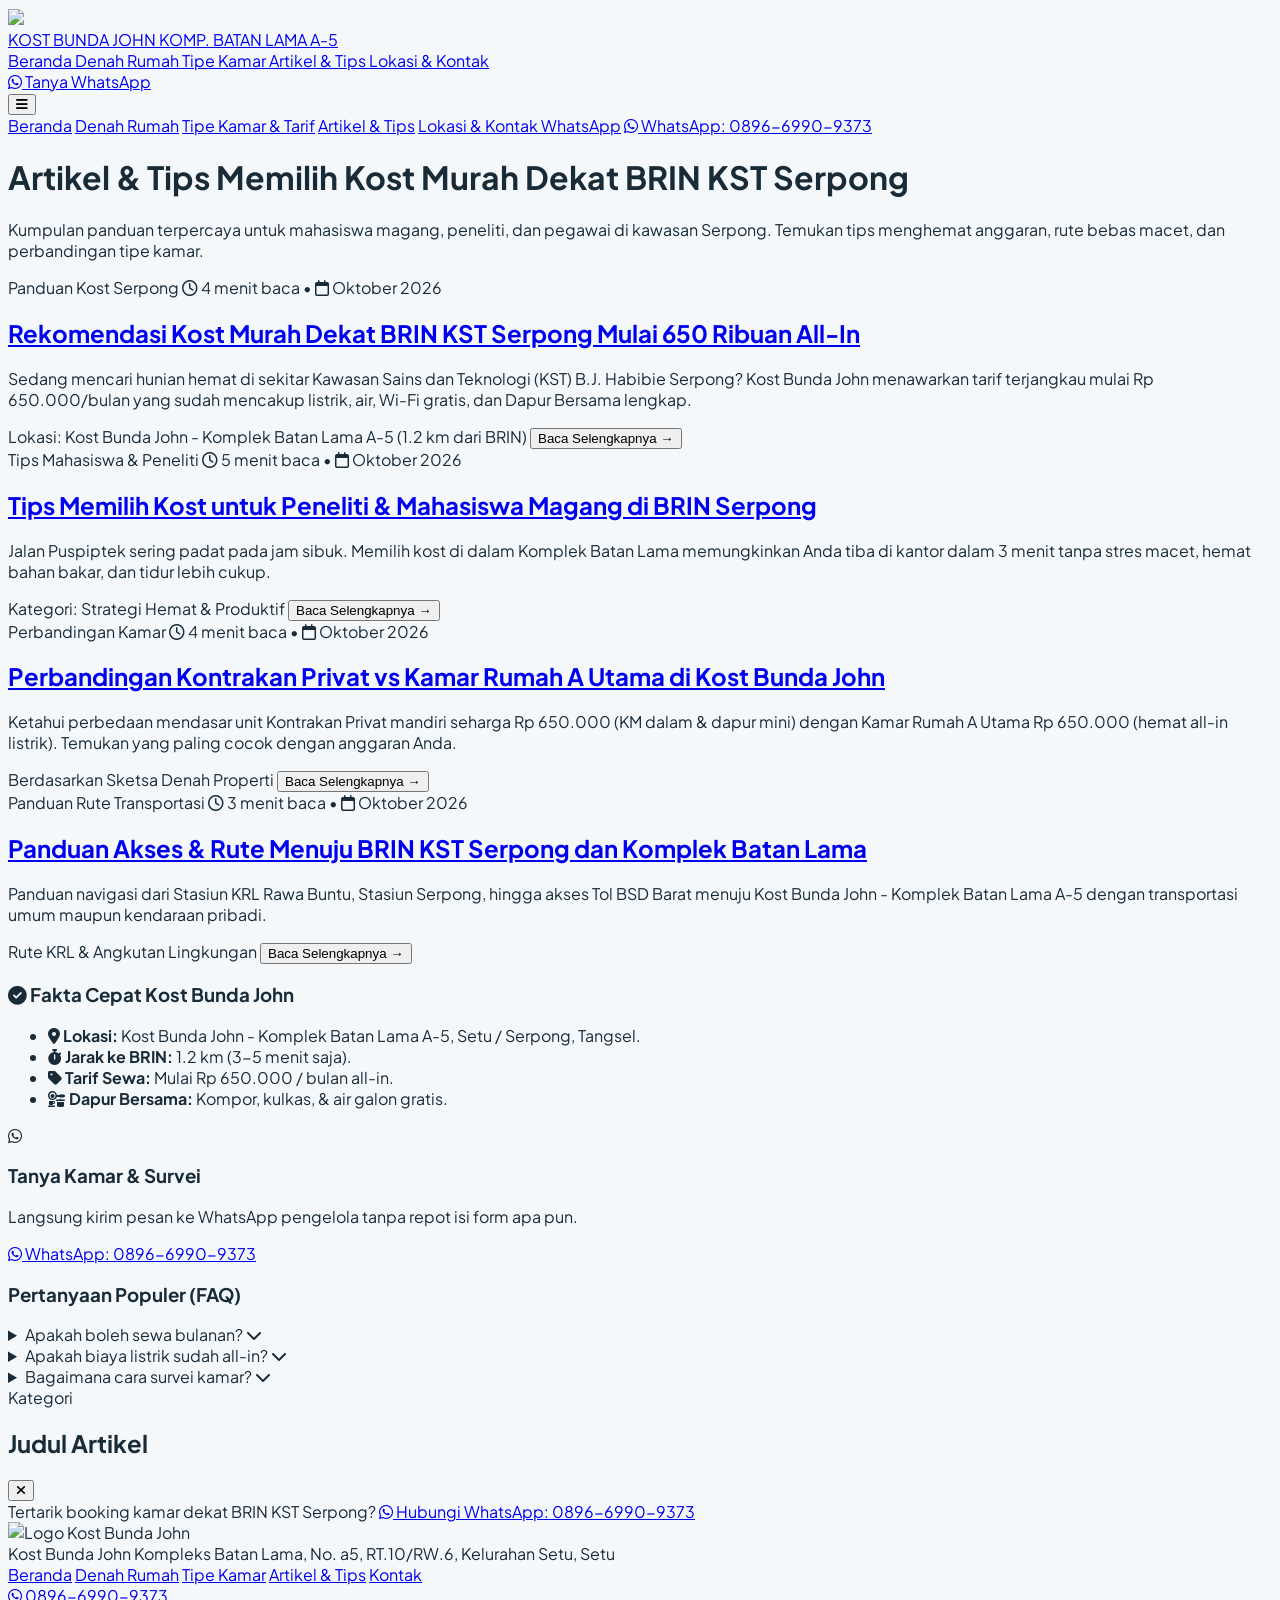
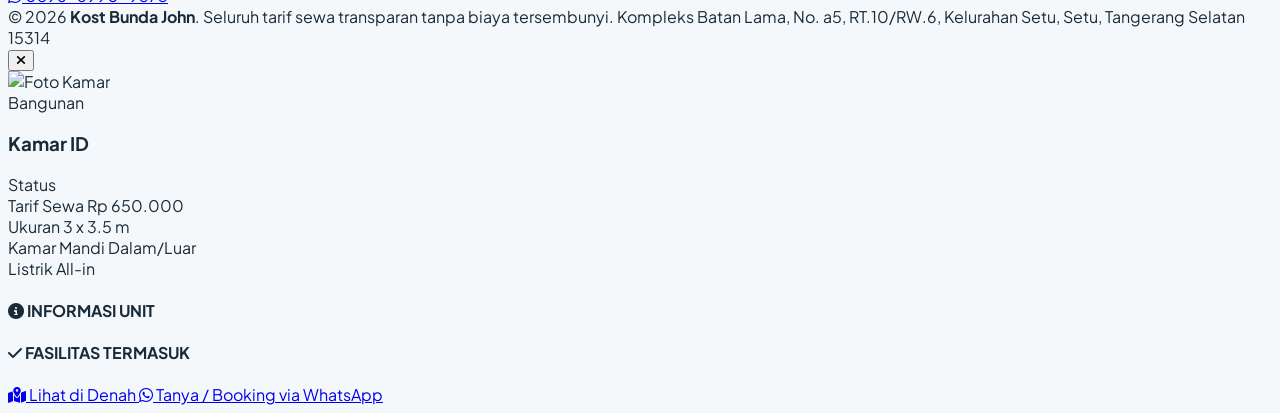
==== artikel.html @ bef68bf4 "Add files via upload" ====
﻿<!DOCTYPE html>
<html lang="id" class="scroll-smooth">
<head>
  <meta charset="UTF-8">
  <meta name="viewport" content="width=device-width, initial-scale=1.0">
  <title>Artikel & Panduan Kost Murah Dekat BRIN KST Serpong | Kost Bunda John</title>
  <meta name="description" content="Pusat artikel dan tips seputar kost murah dekat BRIN KST Serpong, panduan sewa kamar peneliti & magang, rute KRL Rawa Buntu, dan tips hemat fasilitas dapur bersama.">
  <meta name="keywords" content="kost dekat brin kst serpong, kost murah serpong, kost batan lama a5, kost magang brin serpong, sewa kamar puspiptek, kontrakan murah setu tangerang selatan">
  <link rel="canonical" href="https://kostbatanlama-a5.com/artikel.html">

  <!-- Open Graph Meta Tags for SEO -->
  <meta property="og:title" content="Artikel & Panduan Kost Murah Dekat BRIN KST Serpong">
  <meta property="og:description" content="Tips memilih kost hemat dan bebas macet dekat Kawasan Sains dan Teknologi (KST) B.J. Habibie Serpong. Mulai 650rb/bulan all-in listrik & Wi-Fi.">
  <meta property="og:type" content="article">
  <meta property="og:locale" content="id_ID">
  <meta property="og:image" content="assets/images/hero.jpg">

  <!-- JSON-LD Structured Data for Local Business & Articles (SEO Rich Snippet) -->
  <script type="application/ld+json">
  {
    "@context": "https://schema.org",
    "@graph": [
      {
        "@type": "LodgingBusiness",
        "@id": "https://kostbatanlama-a5.com/#lodging",
        "name": "Kost Bunda John",
        "description": "Kost murah dan tenang hanya 3 menit dari BRIN KST B.J. Habibie Serpong. Tarif mulai Rp 650.000/bulan.",
        "telephone": "+6289669909373",
        "address": {
          "@type": "PostalAddress",
          "streetAddress": "Kost Bunda John - Komplek Batan Lama A-5, Kademangan",
          "addressLocality": "Setu / Serpong",
          "addressRegion": "Tangerang Selatan",
          "postalCode": "15313",
          "addressCountry": "ID"
        },
        "priceRange": "Rp 650.000 - Rp 850.000"
      },
      {
        "@type": "FAQPage",
        "mainEntity": [
          {
            "@type": "Question",
            "name": "Berapa jarak Kost Bunda John ke BRIN KST Serpong?",
            "acceptedAnswer": {
              "@type": "Answer",
              "text": "Jaraknya hanya sekitar 1.2 km atau 3-5 menit berkendara motor/sepeda, sehingga bebas dari kemacetan jalan raya Puspiptek."
            }
          },
          {
            "@type": "Question",
            "name": "Berapa harga sewa kamar di Kost Bunda John?",
            "acceptedAnswer": {
              "@type": "Answer",
              "text": "Tarif sewa mulai dari Rp 650.000 per bulan (Kamar Rumah A Utama all-in listrik & Wi-Fi), Rp 650.000 (Rumah B Sharing House), hingga Rp 650.000 (Kontrakan Privat mandiri dengan KM dalam)."
            }
          },
          {
            "@type": "Question",
            "name": "Apakah tersedia fasilitas dapur untuk memasak?",
            "acceptedAnswer": {
              "@type": "Answer",
              "text": "Ya, tersedia Dapur Bersama gratis lengkap dengan kompor gas, kulkas bersama, wastafel cuci piring, dan dispenser air galon gratis."
            }
          }
        ]
      }
    ]
  }
  </script>

  <!-- Google Fonts -->
  <link rel="preconnect" href="https://fonts.googleapis.com">
  <link rel="preconnect" href="https://fonts.gstatic.com" crossorigin>
  <link href="https://fonts.googleapis.com/css2?family=Plus+Jakarta+Sans:wght@300;400;500;600;700;800&family=JetBrains+Mono:wght@400;500;600&display=swap" rel="stylesheet">
  
  <!-- Font Awesome Icons -->
  <link rel="stylesheet" href="https://cdnjs.cloudflare.com/ajax/libs/font-awesome/6.5.1/css/all.min.css">
  
  <!-- Tailwind CSS via CDN -->
  <script src="https://cdn.tailwindcss.com"></script>
  
  <!-- Custom Styles -->
  <link rel="stylesheet" href="styles.css">
</head>
<body class="bg-[#F4F8FB] text-[#1A2B38] font-sans antialiased">

  <!-- NAVBAR PLACEHOLDER (Loaded from navbar.html) -->
  <div id="navbar-placeholder"></div>

  <!-- MAIN CONTENT -->
  <main class="py-10 sm:py-14">
    <div class="max-w-7xl mx-auto px-4 sm:px-6 lg:px-8">
      
      <!-- PAGE HEADER -->
      <div class="max-w-3xl mb-10">
        <h1 class="text-3xl sm:text-4xl font-extrabold text-[#1A2B38] tracking-tight">
          Artikel & Tips Memilih Kost Murah Dekat BRIN KST Serpong
        </h1>
        <p class="text-stone-600 text-sm sm:text-base mt-2 leading-relaxed">
          Kumpulan panduan terpercaya untuk mahasiswa magang, peneliti, dan pegawai di kawasan Serpong. Temukan tips menghemat anggaran, rute bebas macet, dan perbandingan tipe kamar.
        </p>
      </div>

      <!-- ARTICLES GRID & DETAIL VIEW -->
      <div class="grid grid-cols-1 lg:grid-cols-12 gap-8 items-start">
        
        <!-- ARTICLE LIST (CARDS) -->
        <div class="lg:col-span-8 space-y-6" id="article-list-container">
          
          <!-- Article 1 -->
          <article class="bg-white border border-[#D0E3EF] rounded-3xl p-6 sm:p-8 shadow-sm hover:border-[#3A6FA8]/40 transition group">
            <div class="flex flex-wrap items-center gap-3 text-xs text-stone-500 mb-3">
              <span class="px-2.5 py-0.5 rounded-full bg-emerald-50 text-emerald-700 font-semibold border border-emerald-200">
                Panduan Kost Serpong
              </span>
              <span><i class="fa-regular fa-clock mr-1"></i> 4 menit baca</span>
              <span>•</span>
              <span><i class="fa-regular fa-calendar mr-1"></i> Oktober 2026</span>
            </div>
            
            <h2 class="text-xl sm:text-2xl font-bold text-stone-800 group-hover:text-[#3A6FA8] transition mb-3">
              <a href="#article-1" onclick="showArticleDetail('rekomendasi-kost-murah-dekat-brin-kst-serpong')">
                Rekomendasi Kost Murah Dekat BRIN KST Serpong Mulai 650 Ribuan All-In
              </a>
            </h2>
            
            <p class="text-sm text-stone-600 leading-relaxed mb-4">
              Sedang mencari hunian hemat di sekitar Kawasan Sains dan Teknologi (KST) B.J. Habibie Serpong? Kost Bunda John menawarkan tarif terjangkau mulai Rp 650.000/bulan yang sudah mencakup listrik, air, Wi-Fi gratis, dan Dapur Bersama lengkap.
            </p>

            <div class="flex items-center justify-between pt-4 border-t border-[#D0E3EF] text-xs">
              <span class="text-stone-500 font-medium">Lokasi: Kost Bunda John - Komplek Batan Lama A-5 (1.2 km dari BRIN)</span>
              <button onclick="showArticleDetail('rekomendasi-kost-murah-dekat-brin-kst-serpong')" class="font-bold text-[#3A6FA8] hover:underline flex items-center gap-1">
                Baca Selengkapnya &rarr;
              </button>
            </div>
          </article>

          <!-- Article 2 -->
          <article class="bg-white border border-[#D0E3EF] rounded-3xl p-6 sm:p-8 shadow-sm hover:border-[#3A6FA8]/40 transition group">
            <div class="flex flex-wrap items-center gap-3 text-xs text-stone-500 mb-3">
              <span class="px-2.5 py-0.5 rounded-full bg-blue-50 text-blue-700 font-semibold border border-blue-200">
                Tips Mahasiswa & Peneliti
              </span>
              <span><i class="fa-regular fa-clock mr-1"></i> 5 menit baca</span>
              <span>•</span>
              <span><i class="fa-regular fa-calendar mr-1"></i> Oktober 2026</span>
            </div>
            
            <h2 class="text-xl sm:text-2xl font-bold text-stone-800 group-hover:text-[#3A6FA8] transition mb-3">
              <a href="#article-2" onclick="showArticleDetail('tips-memilih-kost-untuk-peneliti-dan-magang-brin-serpong')">
                Tips Memilih Kost untuk Peneliti & Mahasiswa Magang di BRIN Serpong
              </a>
            </h2>
            
            <p class="text-sm text-stone-600 leading-relaxed mb-4">
              Jalan Puspiptek sering padat pada jam sibuk. Memilih kost di dalam Komplek Batan Lama memungkinkan Anda tiba di kantor dalam 3 menit tanpa stres macet, hemat bahan bakar, dan tidur lebih cukup.
            </p>

            <div class="flex items-center justify-between pt-4 border-t border-[#D0E3EF] text-xs">
              <span class="text-stone-500 font-medium">Kategori: Strategi Hemat & Produktif</span>
              <button onclick="showArticleDetail('tips-memilih-kost-untuk-peneliti-dan-magang-brin-serpong')" class="font-bold text-[#3A6FA8] hover:underline flex items-center gap-1">
                Baca Selengkapnya &rarr;
              </button>
            </div>
          </article>

          <!-- Article 3 -->
          <article class="bg-white border border-[#D0E3EF] rounded-3xl p-6 sm:p-8 shadow-sm hover:border-[#3A6FA8]/40 transition group">
            <div class="flex flex-wrap items-center gap-3 text-xs text-stone-500 mb-3">
              <span class="px-2.5 py-0.5 rounded-full bg-purple-50 text-purple-700 font-semibold border border-purple-200">
                Perbandingan Kamar
              </span>
              <span><i class="fa-regular fa-clock mr-1"></i> 4 menit baca</span>
              <span>•</span>
              <span><i class="fa-regular fa-calendar mr-1"></i> Oktober 2026</span>
            </div>
            
            <h2 class="text-xl sm:text-2xl font-bold text-stone-800 group-hover:text-[#3A6FA8] transition mb-3">
              <a href="#article-3" onclick="showArticleDetail('perbandingan-kontrakan-privat-vs-kamar-rumah-utama')">
                Perbandingan Kontrakan Privat vs Kamar Rumah A Utama di Kost Bunda John
              </a>
            </h2>
            
            <p class="text-sm text-stone-600 leading-relaxed mb-4">
              Ketahui perbedaan mendasar unit Kontrakan Privat mandiri seharga Rp 650.000 (KM dalam & dapur mini) dengan Kamar Rumah A Utama Rp 650.000 (hemat all-in listrik). Temukan yang paling cocok dengan anggaran Anda.
            </p>

            <div class="flex items-center justify-between pt-4 border-t border-[#D0E3EF] text-xs">
              <span class="text-stone-500 font-medium">Berdasarkan Sketsa Denah Properti</span>
              <button onclick="showArticleDetail('perbandingan-kontrakan-privat-vs-kamar-rumah-utama')" class="font-bold text-[#3A6FA8] hover:underline flex items-center gap-1">
                Baca Selengkapnya &rarr;
              </button>
            </div>
          </article>

          <!-- Article 4 -->
          <article class="bg-white border border-[#D0E3EF] rounded-3xl p-6 sm:p-8 shadow-sm hover:border-[#3A6FA8]/40 transition group">
            <div class="flex flex-wrap items-center gap-3 text-xs text-stone-500 mb-3">
              <span class="px-2.5 py-0.5 rounded-full bg-amber-50 text-amber-800 font-semibold border border-amber-200">
                Panduan Rute Transportasi
              </span>
              <span><i class="fa-regular fa-clock mr-1"></i> 3 menit baca</span>
              <span>•</span>
              <span><i class="fa-regular fa-calendar mr-1"></i> Oktober 2026</span>
            </div>
            
            <h2 class="text-xl sm:text-2xl font-bold text-stone-800 group-hover:text-[#3A6FA8] transition mb-3">
              <a href="#article-4" onclick="showArticleDetail('panduan-akses-rute-menuju-brin-kst-serpong-dan-batan-lama')">
                Panduan Akses & Rute Menuju BRIN KST Serpong dan Komplek Batan Lama
              </a>
            </h2>
            
            <p class="text-sm text-stone-600 leading-relaxed mb-4">
              Panduan navigasi dari Stasiun KRL Rawa Buntu, Stasiun Serpong, hingga akses Tol BSD Barat menuju Kost Bunda John - Komplek Batan Lama A-5 dengan transportasi umum maupun kendaraan pribadi.
            </p>

            <div class="flex items-center justify-between pt-4 border-t border-[#D0E3EF] text-xs">
              <span class="text-stone-500 font-medium">Rute KRL & Angkutan Lingkungan</span>
              <button onclick="showArticleDetail('panduan-akses-rute-menuju-brin-kst-serpong-dan-batan-lama')" class="font-bold text-[#3A6FA8] hover:underline flex items-center gap-1">
                Baca Selengkapnya &rarr;
              </button>
            </div>
          </article>

        </div>

        <!-- SIDEBAR: HIGHLIGHT & DIRECT WA -->
        <aside class="lg:col-span-4 space-y-6">
          
          <!-- Summary Properti Box -->
          <div class="bg-white border border-[#D0E3EF] rounded-3xl p-6 shadow-sm">
            <h3 class="text-base font-bold text-stone-800 mb-3 flex items-center gap-2">
              <i class="fa-solid fa-circle-check text-emerald-600"></i>
              Fakta Cepat Kost Bunda John
            </h3>
            <ul class="space-y-3 text-xs text-stone-600">
              <li class="flex items-start gap-2">
                <i class="fa-solid fa-location-dot text-[#3A6FA8] mt-0.5"></i>
                <span><strong>Lokasi:</strong> Kost Bunda John - Komplek Batan Lama A-5, Setu / Serpong, Tangsel.</span>
              </li>
              <li class="flex items-start gap-2">
                <i class="fa-solid fa-stopwatch text-emerald-600 mt-0.5"></i>
                <span><strong>Jarak ke BRIN:</strong> 1.2 km (3-5 menit saja).</span>
              </li>
              <li class="flex items-start gap-2">
                <i class="fa-solid fa-tag text-stone-700 mt-0.5"></i>
                <span><strong>Tarif Sewa:</strong> Mulai Rp 650.000 / bulan all-in.</span>
              </li>
              <li class="flex items-start gap-2">
                <i class="fa-solid fa-kitchen-set text-purple-600 mt-0.5"></i>
                <span><strong>Dapur Bersama:</strong> Kompor, kulkas, & air galon gratis.</span>
              </li>
            </ul>
          </div>

          <!-- Direct WhatsApp Card -->
          <div class="bg-[#F4F8FB] border border-[#D0E3EF] rounded-3xl p-6 shadow-sm text-center">
            <div class="w-12 h-12 rounded-2xl bg-[#25D366] text-white flex items-center justify-center mx-auto mb-3 shadow-sm">
              <i class="fa-brands fa-whatsapp text-2xl"></i>
            </div>
            <h3 class="text-base font-bold text-stone-800 mb-1">Tanya Kamar & Survei</h3>
            <p class="text-xs text-stone-600 mb-4 leading-relaxed">
              Langsung kirim pesan ke WhatsApp pengelola tanpa repot isi form apa pun.
            </p>
            <a href="https://wa.me/6289669909373?text=Halo%20Pengelola%20Kost%20Batan%20Lama%20A5,%20saya%20tertarik%20tanya%20ketersediaan%20kamar." target="_blank" class="w-full py-3 rounded-xl bg-[#25D366] hover:bg-[#20bd5a] text-white font-bold text-xs sm:text-sm flex items-center justify-center gap-2 transition shadow-sm">
              <i class="fa-brands fa-whatsapp text-base"></i>
              WhatsApp: 0896-6990-9373
            </a>
          </div>

          <!-- FAQ Accordion for SEO -->
          <div class="bg-white border border-[#D0E3EF] rounded-3xl p-6 shadow-sm">
            <h3 class="text-base font-bold text-stone-800 mb-4">Pertanyaan Populer (FAQ)</h3>
            <div class="space-y-3 text-xs text-stone-600">
              <details class="group border-b border-[#D0E3EF] pb-2">
                <summary class="font-bold text-stone-800 cursor-pointer list-none flex justify-between items-center">
                  <span>Apakah boleh sewa bulanan?</span>
                  <i class="fa-solid fa-chevron-down text-stone-400 group-open:rotate-180 transition"></i>
                </summary>
                <p class="mt-2 text-stone-600 leading-relaxed">
                  Ya, kami melayani sistem sewa bulanan yang sangat fleksibel untuk mahasiswa magang maupun peneliti proyek.
                </p>
              </details>

              <details class="group border-b border-[#D0E3EF] pb-2">
                <summary class="font-bold text-stone-800 cursor-pointer list-none flex justify-between items-center">
                  <span>Apakah biaya listrik sudah all-in?</span>
                  <i class="fa-solid fa-chevron-down text-stone-400 group-open:rotate-180 transition"></i>
                </summary>
                <p class="mt-2 text-stone-600 leading-relaxed">
                  Untuk kamar Rumah A Utama sudah all-in biaya listrik standar dan Wi-Fi. Khusus Kontrakan Privat menggunakan token 900VA mandiri. Dan Rumah B dan C sharing token.
                </p>
              </details>

              <details class="group pb-1">
                <summary class="font-bold text-stone-800 cursor-pointer list-none flex justify-between items-center">
                  <span>Bagaimana cara survei kamar?</span>
                  <i class="fa-solid fa-chevron-down text-stone-400 group-open:rotate-180 transition"></i>
                </summary>
                <p class="mt-2 text-stone-600 leading-relaxed">
                  Cukup kirim pesan WhatsApp ke 0896-6990-9373 untuk membuat janji temu dan mendapatkan share lokasi Google Maps.
                </p>
              </details>
            </div>
          </div>

        </aside>

      </div>

    </div>
  </main>

  <!-- ARTICLE MODAL / FULL READER -->
  <div id="article-modal" class="fixed inset-0 z-50 flex items-center justify-center p-4 sm:p-6 bg-stone-900/40 backdrop-blur-sm hidden opacity-0 transition-opacity duration-200">
    <div id="article-modal-container" class="relative w-full max-w-3xl bg-white border border-[#D0E3EF] rounded-3xl shadow-xl overflow-hidden transform scale-95 transition-transform duration-200 max-h-[90vh] flex flex-col">
      <!-- Header with Close Button -->
      <div class="p-5 border-b border-[#D0E3EF] flex items-center justify-between bg-[#F4F8FB]">
        <div>
          <span id="modal-art-category" class="text-xs font-semibold text-[#3A6FA8] uppercase tracking-wider block">Kategori</span>
          <h2 id="modal-art-title" class="text-lg sm:text-xl font-bold text-stone-900">Judul Artikel</h2>
        </div>
        <button onclick="closeArticleModal()" class="w-9 h-9 rounded-full bg-white border border-stone-200 flex items-center justify-center text-stone-500 hover:text-stone-900">
          <i class="fa-solid fa-xmark"></i>
        </button>
      </div>

      <!-- Body Content -->
      <div class="p-6 sm:p-8 overflow-y-auto space-y-4 text-stone-700 text-sm leading-relaxed" id="modal-art-content">
        <!-- Injected via JS -->
      </div>

      <!-- Footer CTA -->
      <div class="p-4 bg-[#F4F8FB] border-t border-[#D0E3EF] flex flex-col sm:flex-row items-center justify-between gap-3">
        <span class="text-xs text-stone-500">Tertarik booking kamar dekat BRIN KST Serpong?</span>
        <a id="modal-art-wa-btn" href="https://wa.me/6289669909373" target="_blank" class="w-full sm:w-auto px-5 py-2.5 rounded-xl bg-[#25D366] text-white text-xs font-bold flex items-center justify-center gap-1.5 shadow-sm">
          <i class="fa-brands fa-whatsapp text-base"></i> Hubungi WhatsApp: 0896-6990-9373
        </a>
      </div>
    </div>
  </div>

  <!-- FOOTER (Loaded from footer.html) -->
  <div id=footer-placeholder></div>

  <!-- Scripts -->
  <script src="data.js"></script>
  <script src="shared.js"></script>
  <script>
    function showArticleDetail(articleId) {
      const article = SEO_ARTICLES.find(a => a.id === articleId || a.slug === articleId);
      if (!article) return;

      document.getElementById('modal-art-title').textContent = article.title;
      document.getElementById('modal-art-category').textContent = article.category;
      document.getElementById('modal-art-content').innerHTML = `
        <div class="text-xs text-stone-500 mb-3 flex items-center gap-3">
          <span><i class="fa-regular fa-clock mr-1"></i> ${article.readTime}</span>
          <span>•</span>
          <span><i class="fa-regular fa-calendar mr-1"></i> ${article.date}</span>
        </div>
        <div class="prose max-w-none text-stone-700 leading-relaxed space-y-3">
          ${article.content}
        </div>
      `;

      const modal = document.getElementById('article-modal');
      const container = document.getElementById('article-modal-container');
      modal.classList.remove('hidden');
      setTimeout(() => {
        modal.classList.remove('opacity-0');
        container.classList.remove('scale-95');
        container.classList.add('scale-100');
      }, 10);
    }

    function closeArticleModal() {
      const modal = document.getElementById('article-modal');
      const container = document.getElementById('article-modal-container');
      modal.classList.add('opacity-0');
      container.classList.remove('scale-100');
      container.classList.add('scale-95');
      setTimeout(() => {
        modal.classList.add('hidden');
      }, 200);
    }
  </script>
</body>
</html>
---- styles.css ----
/* ==========================================================================
   Kost Bunda John - Clean Blue & Green Design System
   Warna: Steel Blue, Forest Green — Sesuai Logo Kost Bunda John
   Anti-Jereng • Profesional • Ramah UI/UX & Calming
   ========================================================================== */

:root {
  /* Blue & Green Color Palette (sesuai logo Kost Bunda John) */
  --bg-page: #F4F8FB;          /* Soft blue-tinted background */
  --bg-card: #FFFFFF;          /* Clean white */
  --bg-surface: #EBF3F8;       /* Light blue surface */
  --bg-subtle: #DDE9F0;        /* Muted blue separator */
  
  --text-main: #1A2B38;        /* Deep slate blue */
  --text-muted: #4A6070;       /* Calm readable medium tone */
  --text-subtle: #7A9BAD;      /* Light label tone */

  --color-primary: #3A6FA8;    /* Logo steel blue */
  --color-primary-soft: #E8F0FA;
  --color-sage: #3D7858;       /* Logo forest green */
  --color-sage-soft: #E8F5EE;
  --color-amber: #C98A2C;      /* Soft warm amber */
  --color-amber-soft: #FDF7EB;
  --color-slate-blue: #4A7A96; /* Soft muted slate blue */
  --color-slate-soft: #EDF3F7;
  --color-mauve: #5A7FA8;      /* Calm muted blue */
  --color-mauve-soft: #EDF3FA;

  --border-light: #D0E3EF;
  --border-medium: #B8D0E0;

  --shadow-sm: 0 1px 3px rgba(30, 60, 90, 0.06);
  --shadow-md: 0 4px 16px -2px rgba(30, 60, 90, 0.08), 0 2px 6px -1px rgba(30, 60, 90, 0.05);
  --shadow-lg: 0 12px 30px -4px rgba(30, 60, 90, 0.10), 0 4px 10px -2px rgba(30, 60, 90, 0.05);
}

/* Base Body Setup */
body {
  background-color: var(--bg-page);
  color: var(--text-main);
  font-family: 'Plus Jakarta Sans', -apple-system, BlinkMacSystemFont, 'Segoe UI', Roboto, sans-serif;
  -webkit-font-smoothing: antialiased;
  -moz-osx-font-smoothing: grayscale;
}

/* Selection Color */
::selection {
  background-color: #C5D8EF;
  color: #1A2B38;
}

/* Soft Architectural Denah Canvas Grid (Like Clean Drafting / Tablet Paper) */
.bg-floorplan-grid {
  background-color: #F4F8FB;
  background-image: 
    linear-gradient(rgba(100, 150, 180, 0.12) 1px, transparent 1px),
    linear-gradient(90deg, rgba(100, 150, 180, 0.12) 1px, transparent 1px),
    linear-gradient(rgba(100, 150, 180, 0.05) 1px, transparent 1px),
    linear-gradient(90deg, rgba(100, 150, 180, 0.05) 1px, transparent 1px);
  background-size: 40px 40px, 40px 40px, 10px 10px, 10px 10px;
  background-position: -1px -1px, -1px -1px, -1px -1px, -1px -1px;
}

/* Floorplan Wall Boundary - Sketch Green Lines */
.floorplan-green-wall {
  border: 2.5px solid #2E7D5B;
  border-radius: 18px;
  background-color: #FFFFFF;
  box-shadow: 0 2px 12px rgba(46, 125, 91, 0.05);
}

/* Interactive Room Elements (Red Bedroom Sketch Box) */
.room-box {
  transition: all 0.2s cubic-bezier(0.4, 0, 0.2, 1);
  position: relative;
  cursor: pointer;
  user-select: none;
}

.room-box:hover {
  transform: translateY(-2px);
  box-shadow: 0 6px 18px -2px rgba(224, 101, 80, 0.25);
  border-color: #C04834 !important;
}

/* Pintu Swing Arcs (Sketch Blue Semicircles) */
.door-arc-top {
  width: 24px;
  height: 14px;
  border-top-left-radius: 24px;
  border-top-right-radius: 24px;
  border-top: 2.5px solid #2B6CB0;
  border-left: 2px solid #2B6CB0;
  border-right: 2px solid #2B6CB0;
  background-color: rgba(235, 244, 255, 0.9);
}

.door-arc-side {
  width: 14px;
  height: 24px;
  border-top-left-radius: 24px;
  border-bottom-left-radius: 24px;
  border-left: 2.5px solid #2B6CB0;
  border-top: 2px solid #2B6CB0;
  border-bottom: 2px solid #2B6CB0;
  background-color: rgba(235, 244, 255, 0.9);
}

.door-arc-right {
  width: 14px;
  height: 24px;
  border-top-right-radius: 24px;
  border-bottom-right-radius: 24px;
  border-right: 2.5px solid #2B6CB0;
  border-top: 2px solid #2B6CB0;
  border-bottom: 2px solid #2B6CB0;
  background-color: rgba(235, 244, 255, 0.9);
}

.door-arc-bottom {
  width: 24px;
  height: 14px;
  border-bottom-left-radius: 24px;
  border-bottom-right-radius: 24px;
  border-bottom: 2.5px solid #2B6CB0;
  border-left: 2px solid #2B6CB0;
  border-right: 2px solid #2B6CB0;
  background-color: rgba(235, 244, 255, 0.9);
}

/* Custom Soft Scrollbar */
::-webkit-scrollbar {
  width: 7px;
  height: 7px;
}
::-webkit-scrollbar-track {
  background: #F4F8FB;
}
::-webkit-scrollbar-thumb {
  background: #B8D0E0;
  border-radius: 4px;
}
::-webkit-scrollbar-thumb:hover {
  background: #8AADC5;
}
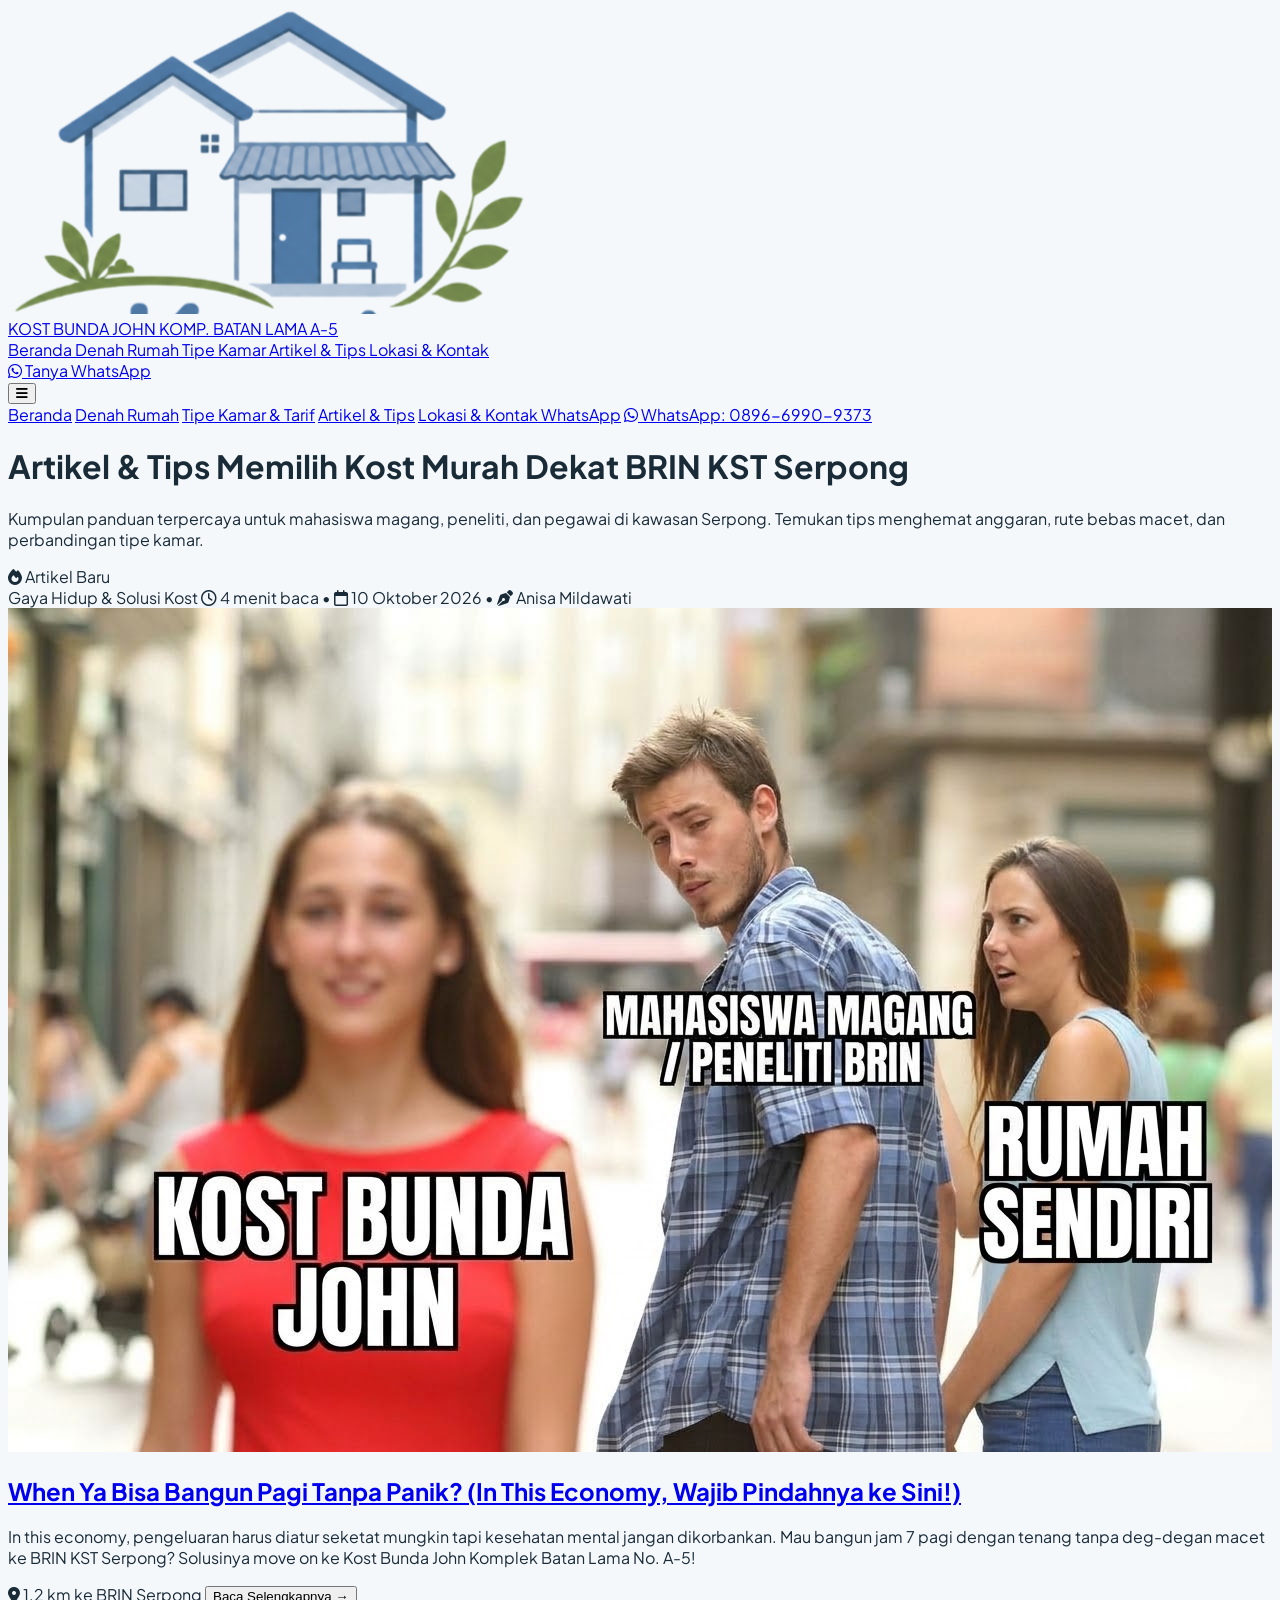
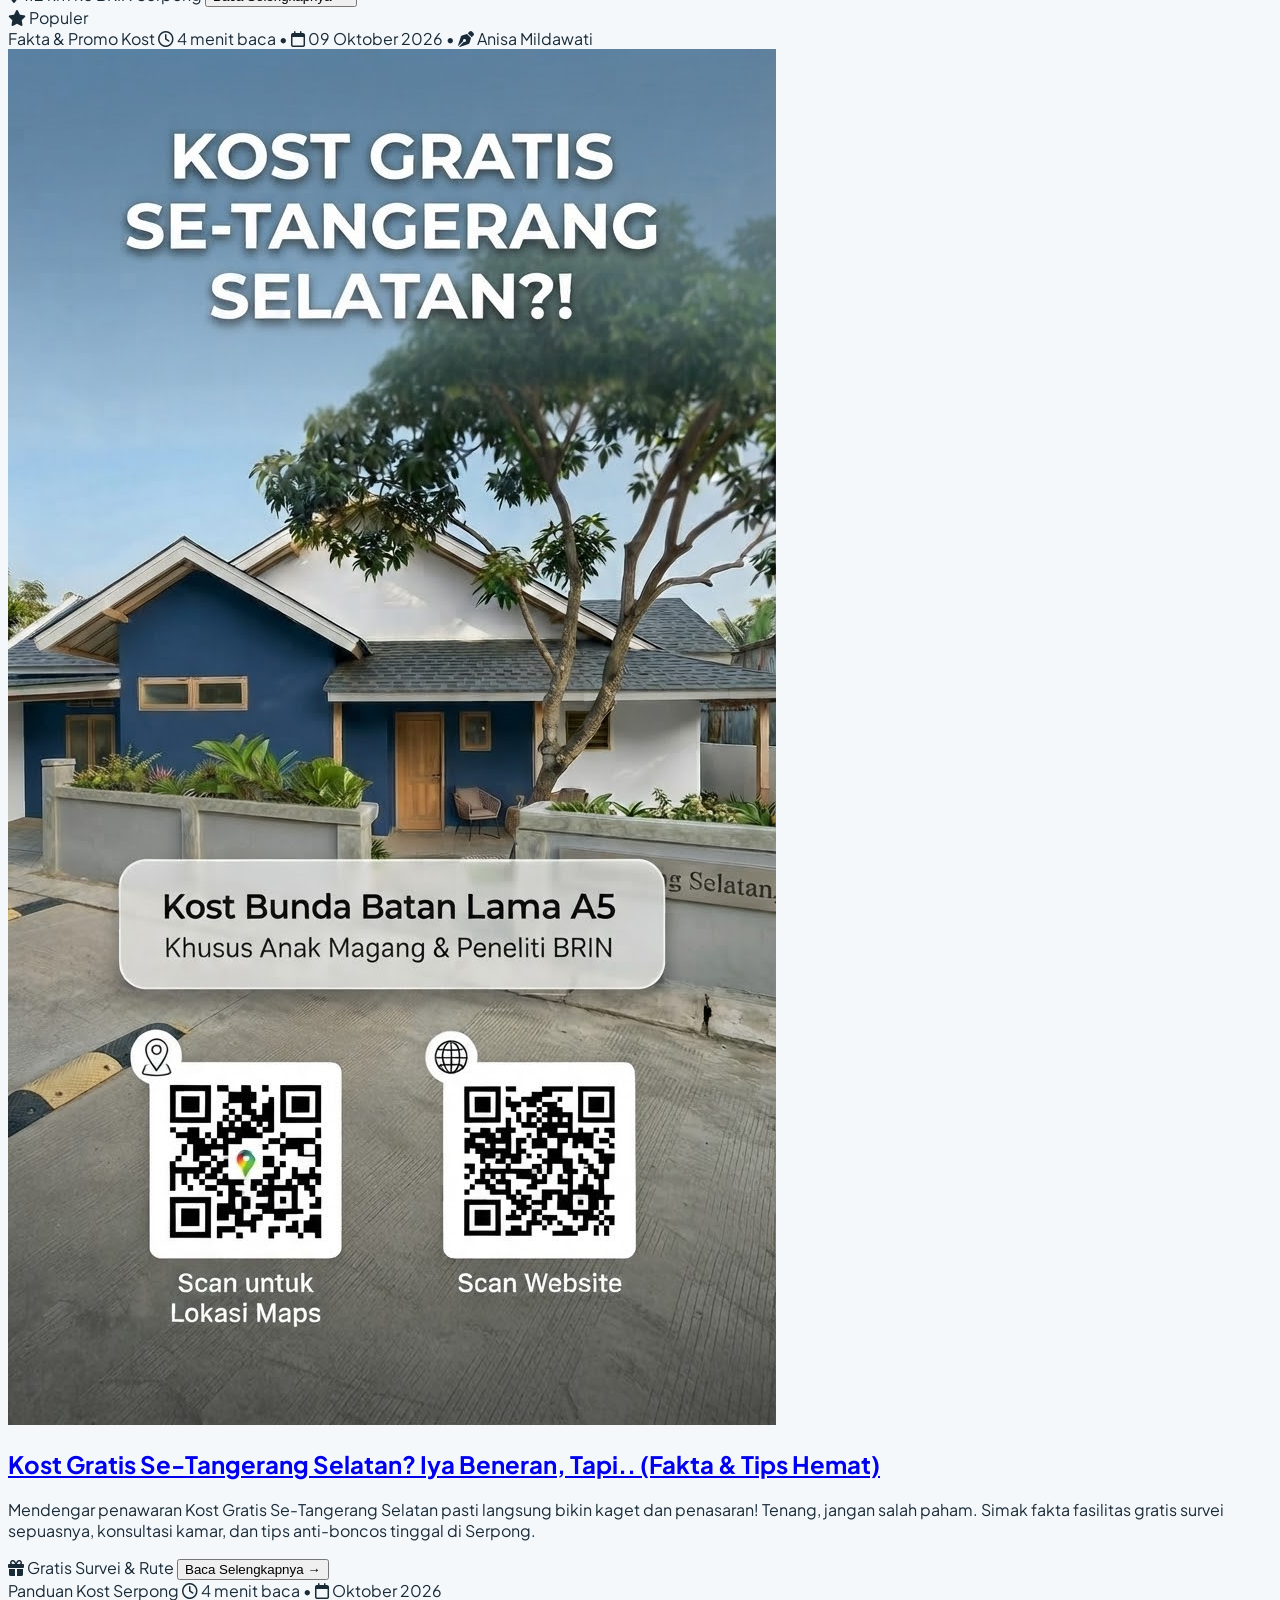
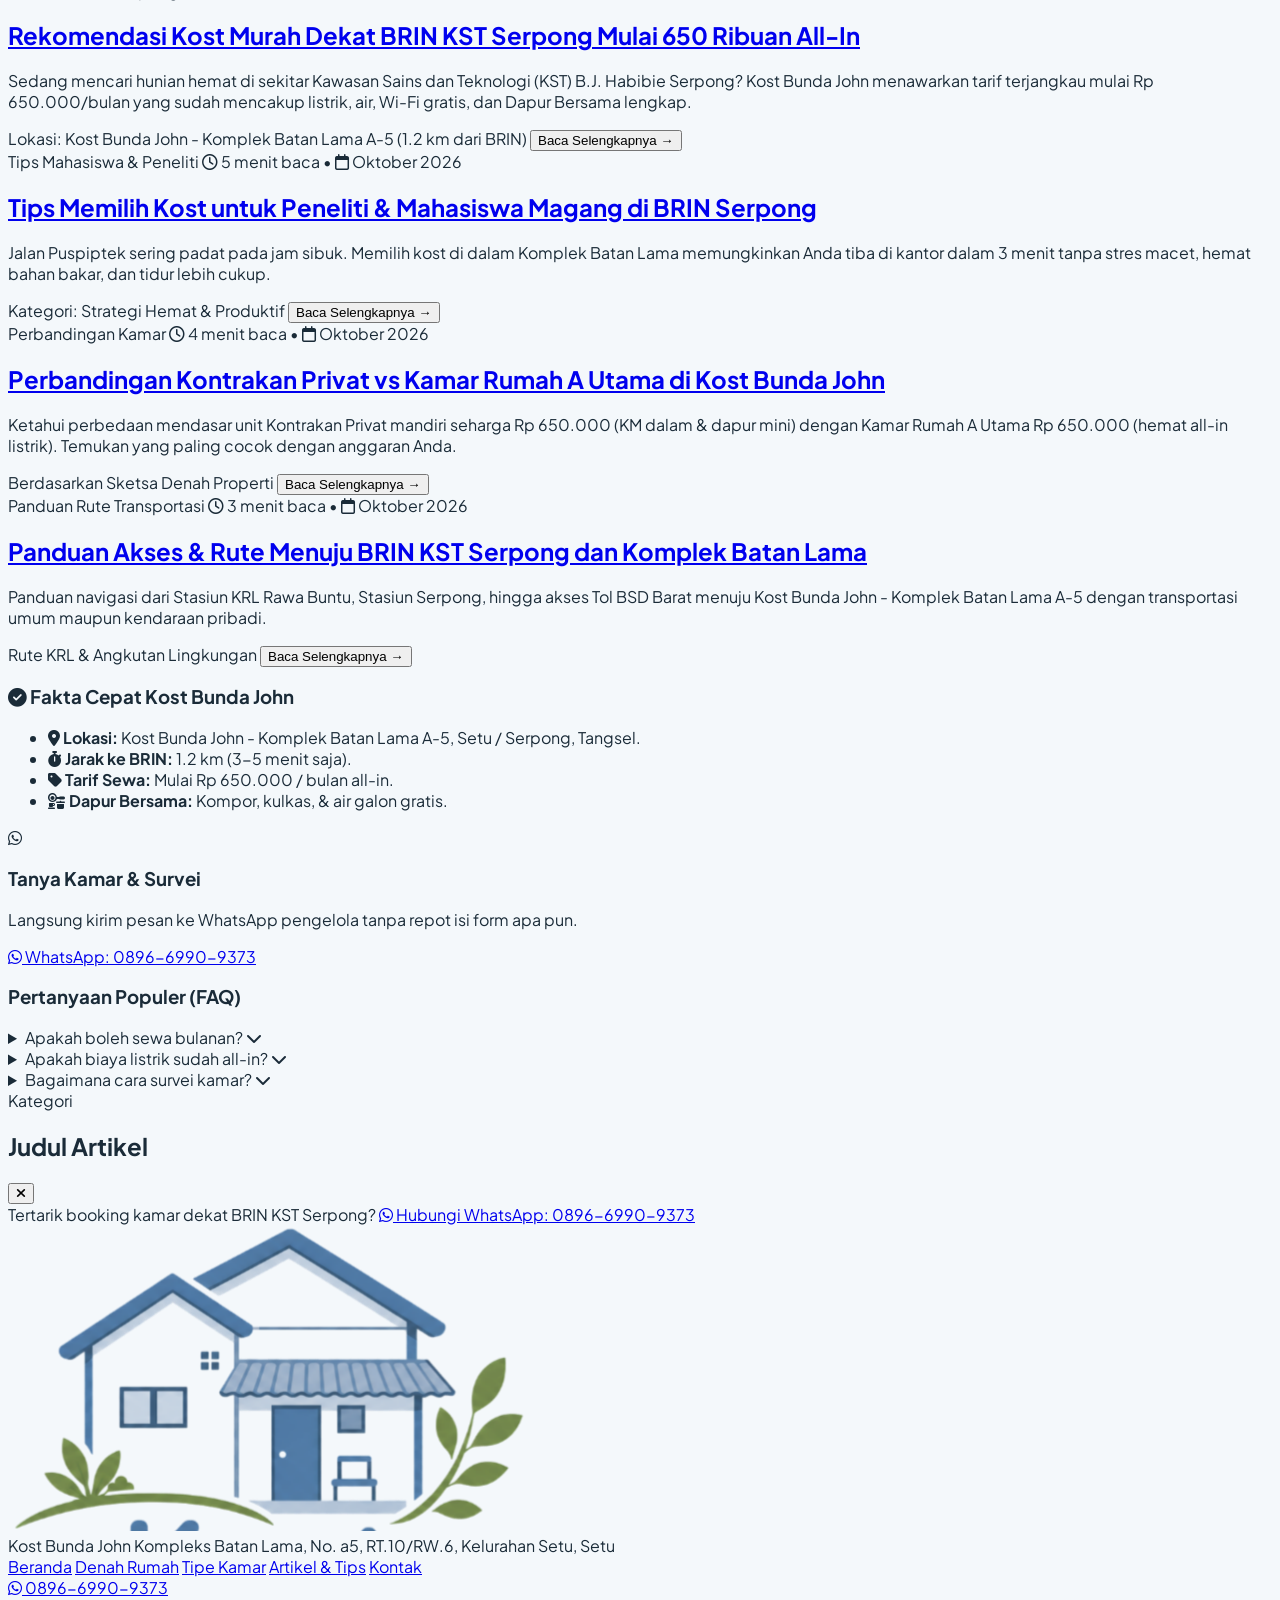
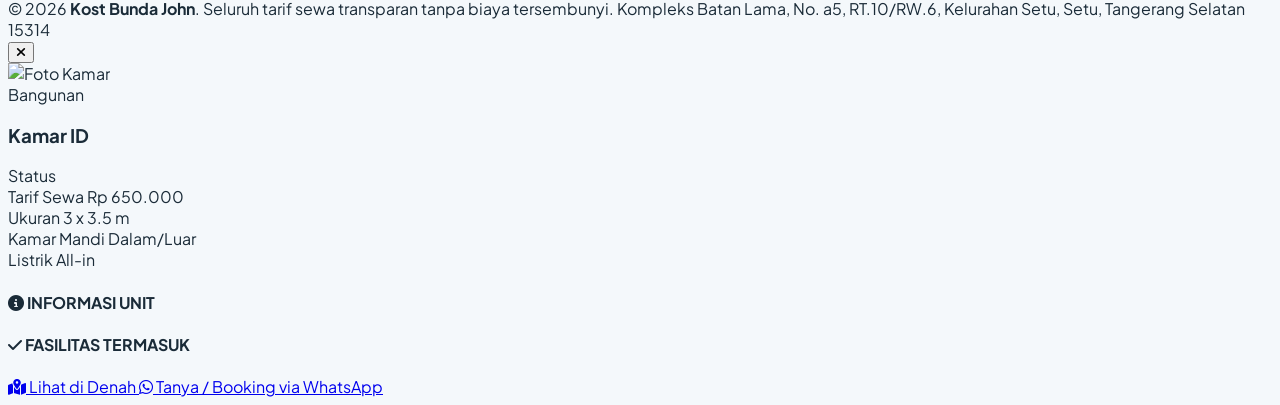
==== commit f5863b17: "Update website dan artikel SEO" ====
--- a/artikel.html
+++ b/artikel.html
@@ -1,4 +1,4 @@
-﻿<!DOCTYPE html>
+<!DOCTYPE html>
 <html lang="id" class="scroll-smooth">
 <head>
   <meta charset="UTF-8">
@@ -13,7 +13,7 @@
   <meta property="og:description" content="Tips memilih kost hemat dan bebas macet dekat Kawasan Sains dan Teknologi (KST) B.J. Habibie Serpong. Mulai 650rb/bulan all-in listrik & Wi-Fi.">
   <meta property="og:type" content="article">
   <meta property="og:locale" content="id_ID">
-  <meta property="og:image" content="assets/images/hero.jpg">
+  <meta property="og:image" content="hero.jpg">
 
   <!-- JSON-LD Structured Data for Local Business & Articles (SEO Rich Snippet) -->
   <script type="application/ld+json">
@@ -62,8 +62,62 @@
               "@type": "Answer",
               "text": "Ya, tersedia Dapur Bersama gratis lengkap dengan kompor gas, kulkas bersama, wastafel cuci piring, dan dispenser air galon gratis."
             }
+          },
+          {
+            "@type": "Question",
+            "name": "Apakah survei kamar dan konsultasi rute di Kost Bunda John gratis?",
+            "acceptedAnswer": {
+              "@type": "Answer",
+              "text": "Ya, 100% gratis tanpa biaya calo atau pendaftaran. Calon penghuni bisa survei langsung atau tanya jawab ketersediaan kamar via WhatsApp 0896-6990-9373."
+            }
           }
         ]
+      },
+      {
+        "@type": "BlogPosting",
+        "@id": "https://kostbatanlama-a5.com/artikel.html#when-ya-bisa-bangun-pagi-tanpa-panik-in-this-economy",
+        "headline": "When Ya Bisa Bangun Pagi Tanpa Panik? (In This Economy, Wajib Pindahnya ke Sini!)",
+        "alternativeHeadline": "Solusi Bangun Pagi Santai dan Bebas Macet 3 Menit ke BRIN KST Serpong",
+        "image": "post-bangun-pagi.jpg",
+        "datePublished": "2026-10-10T09:29:17+07:00",
+        "dateModified": "2026-10-10T09:29:17+07:00",
+        "author": {
+          "@type": "Person",
+          "name": "Anisa Mildawati"
+        },
+        "publisher": {
+          "@type": "Organization",
+          "name": "Kost Bunda John",
+          "logo": {
+            "@type": "ImageObject",
+            "url": "Logo.png"
+          }
+        },
+        "description": "In this economy, pengeluaran harus diatur seketat mungkin tapi kesehatan mental jangan dikorbanin. Mau bangun jam 7 pagi tanpa panik macet ke BRIN Serpong? Solusinya move on ke Kost Bunda John Komplek Batan Lama No. A-5!",
+        "mainEntityOfPage": "http://www.patmina.my.id/2026/10/when-ya-bisa-bangun-pagi-tanpa-panik-in.html"
+      },
+      {
+        "@type": "BlogPosting",
+        "@id": "https://kostbatanlama-a5.com/artikel.html#kost-gratis-se-tangerang-selatan-iya-beneran-tapi",
+        "headline": "Kost Gratis Se-Tangerang Selatan? Iya Beneran, Tapi.. (Fakta & Tips Hemat)",
+        "alternativeHeadline": "Fakta Fasilitas Gratis Survei dan Konsultasi di Kost Bunda John Batan Lama A5 Serpong",
+        "image": "post-kost-gratis.jpg",
+        "datePublished": "2026-10-09T20:36:42+07:00",
+        "dateModified": "2026-10-10T09:01:49+07:00",
+        "author": {
+          "@type": "Person",
+          "name": "Anisa Mildawati"
+        },
+        "publisher": {
+          "@type": "Organization",
+          "name": "Kost Bunda John",
+          "logo": {
+            "@type": "ImageObject",
+            "url": "Logo.png"
+          }
+        },
+        "description": "Mendengar penawaran Kost Gratis Se-Tangerang Selatan pasti langsung bikin kaget dan penasaran! Tenang, jangan salah paham. Simak fakta fasilitas gratis survei sepuasnya, konsultasi kamar, dan tips anti-boncos di Serpong.",
+        "mainEntityOfPage": "http://www.patmina.my.id/2026/10/tentang-kami-kost-bunda-batan-lama-a5.html"
       }
     ]
   }
@@ -108,7 +162,105 @@
         <!-- ARTICLE LIST (CARDS) -->
         <div class="lg:col-span-8 space-y-6" id="article-list-container">
           
-          <!-- Article 1 -->
+          <!-- Article Terbaru 1: When Ya Bisa Bangun Pagi Tanpa Panik (FEATURED / BARU) -->
+          <article class="bg-white border-2 border-[#3A6FA8]/40 rounded-3xl p-6 sm:p-7 shadow-md hover:border-[#3A6FA8] hover:shadow-lg transition group relative overflow-hidden">
+            <div class="absolute top-0 right-0 bg-gradient-to-l from-emerald-600 to-teal-600 text-white text-[11px] font-bold px-3.5 py-1 rounded-bl-2xl uppercase tracking-wider shadow-sm flex items-center gap-1.5 z-10">
+              <i class="fa-solid fa-fire text-amber-300"></i> Artikel Baru
+            </div>
+
+            <div class="flex flex-wrap items-center gap-2.5 text-xs text-stone-500 mb-3.5">
+              <span class="px-2.5 py-0.5 rounded-full bg-emerald-50 text-emerald-700 font-semibold border border-emerald-200">
+                Gaya Hidup & Solusi Kost
+              </span>
+              <span><i class="fa-regular fa-clock mr-1"></i> 4 menit baca</span>
+              <span>•</span>
+              <span><i class="fa-regular fa-calendar mr-1"></i> 10 Oktober 2026</span>
+              <span>•</span>
+              <span class="text-stone-600 font-medium"><i class="fa-solid fa-pen-nib mr-1 text-[#3A6FA8]"></i> Anisa Mildawati</span>
+            </div>
+
+            <div class="grid grid-cols-1 sm:grid-cols-12 gap-5 items-center">
+              <!-- Thumbnail Image with Hover Zoom -->
+              <div class="sm:col-span-4 rounded-2xl overflow-hidden border border-[#D0E3EF] bg-stone-100 aspect-video sm:aspect-square flex items-center justify-center cursor-pointer shadow-sm relative group-hover:border-[#3A6FA8]/50 transition" onclick="showArticleDetail('when-ya-bisa-bangun-pagi-tanpa-panik-in-this-economy')">
+                <img src="post-bangun-pagi.jpg" alt="When Ya Bisa Bangun Pagi Tanpa Panik di Kost Bunda John Batan Lama A5 dekat BRIN Serpong" class="w-full h-full object-cover group-hover:scale-105 transition duration-300">
+                <div class="absolute inset-0 bg-stone-900/10 group-hover:bg-transparent transition"></div>
+              </div>
+
+              <!-- Content Teaser -->
+              <div class="sm:col-span-8 flex flex-col justify-between">
+                <div>
+                  <h2 class="text-lg sm:text-xl font-bold text-stone-900 group-hover:text-[#3A6FA8] transition mb-2 leading-snug">
+                    <a href="#when-ya-bisa-bangun-pagi-tanpa-panik-in-this-economy" onclick="showArticleDetail('when-ya-bisa-bangun-pagi-tanpa-panik-in-this-economy')">
+                      When Ya Bisa Bangun Pagi Tanpa Panik? (In This Economy, Wajib Pindahnya ke Sini!)
+                    </a>
+                  </h2>
+                  <p class="text-xs sm:text-sm text-stone-600 leading-relaxed mb-3 line-clamp-3">
+                    In this economy, pengeluaran harus diatur seketat mungkin tapi kesehatan mental jangan dikorbankan. Mau bangun jam 7 pagi dengan tenang tanpa deg-degan macet ke BRIN KST Serpong? Solusinya move on ke Kost Bunda John Komplek Batan Lama No. A-5!
+                  </p>
+                </div>
+
+                <div class="flex items-center justify-between pt-3 border-t border-[#D0E3EF] text-xs">
+                  <span class="text-stone-500 font-medium flex items-center gap-1.5">
+                    <i class="fa-solid fa-location-dot text-[#3A6FA8]"></i> 1.2 km ke BRIN Serpong
+                  </span>
+                  <button onclick="showArticleDetail('when-ya-bisa-bangun-pagi-tanpa-panik-in-this-economy')" class="font-bold text-[#3A6FA8] hover:text-[#28517e] hover:underline flex items-center gap-1">
+                    Baca Selengkapnya &rarr;
+                  </button>
+                </div>
+              </div>
+            </div>
+          </article>
+
+          <!-- Article Terbaru 2: Kost Gratis Se-Tangerang Selatan? (FEATURED / POPULER) -->
+          <article class="bg-white border-2 border-emerald-500/30 rounded-3xl p-6 sm:p-7 shadow-md hover:border-emerald-600 hover:shadow-lg transition group relative overflow-hidden">
+            <div class="absolute top-0 right-0 bg-gradient-to-l from-blue-600 to-indigo-600 text-white text-[11px] font-bold px-3.5 py-1 rounded-bl-2xl uppercase tracking-wider shadow-sm flex items-center gap-1.5 z-10">
+              <i class="fa-solid fa-star text-yellow-300"></i> Populer
+            </div>
+
+            <div class="flex flex-wrap items-center gap-2.5 text-xs text-stone-500 mb-3.5">
+              <span class="px-2.5 py-0.5 rounded-full bg-blue-50 text-blue-700 font-semibold border border-blue-200">
+                Fakta & Promo Kost
+              </span>
+              <span><i class="fa-regular fa-clock mr-1"></i> 4 menit baca</span>
+              <span>•</span>
+              <span><i class="fa-regular fa-calendar mr-1"></i> 09 Oktober 2026</span>
+              <span>•</span>
+              <span class="text-stone-600 font-medium"><i class="fa-solid fa-pen-nib mr-1 text-[#3A6FA8]"></i> Anisa Mildawati</span>
+            </div>
+
+            <div class="grid grid-cols-1 sm:grid-cols-12 gap-5 items-center">
+              <!-- Thumbnail Image with Hover Zoom -->
+              <div class="sm:col-span-4 rounded-2xl overflow-hidden border border-[#D0E3EF] bg-stone-100 aspect-video sm:aspect-square flex items-center justify-center cursor-pointer shadow-sm relative group-hover:border-emerald-500/50 transition" onclick="showArticleDetail('kost-gratis-se-tangerang-selatan-iya-beneran-tapi')">
+                <img src="post-kost-gratis.jpg" alt="Poster Kost Gratis Se-Tangerang Selatan di Kost Bunda John Batan Lama A5 dekat BRIN Puspiptek" class="w-full h-full object-cover group-hover:scale-105 transition duration-300">
+                <div class="absolute inset-0 bg-stone-900/10 group-hover:bg-transparent transition"></div>
+              </div>
+
+              <!-- Content Teaser -->
+              <div class="sm:col-span-8 flex flex-col justify-between">
+                <div>
+                  <h2 class="text-lg sm:text-xl font-bold text-stone-900 group-hover:text-[#3A6FA8] transition mb-2 leading-snug">
+                    <a href="#kost-gratis-se-tangerang-selatan-iya-beneran-tapi" onclick="showArticleDetail('kost-gratis-se-tangerang-selatan-iya-beneran-tapi')">
+                      Kost Gratis Se-Tangerang Selatan? Iya Beneran, Tapi.. (Fakta & Tips Hemat)
+                    </a>
+                  </h2>
+                  <p class="text-xs sm:text-sm text-stone-600 leading-relaxed mb-3 line-clamp-3">
+                    Mendengar penawaran Kost Gratis Se-Tangerang Selatan pasti langsung bikin kaget dan penasaran! Tenang, jangan salah paham. Simak fakta fasilitas gratis survei sepuasnya, konsultasi kamar, dan tips anti-boncos tinggal di Serpong.
+                  </p>
+                </div>
+
+                <div class="flex items-center justify-between pt-3 border-t border-[#D0E3EF] text-xs">
+                  <span class="text-stone-500 font-medium flex items-center gap-1.5">
+                    <i class="fa-solid fa-gift text-emerald-600"></i> Gratis Survei & Rute
+                  </span>
+                  <button onclick="showArticleDetail('kost-gratis-se-tangerang-selatan-iya-beneran-tapi')" class="font-bold text-[#3A6FA8] hover:text-[#28517e] hover:underline flex items-center gap-1">
+                    Baca Selengkapnya &rarr;
+                  </button>
+                </div>
+              </div>
+            </div>
+          </article>
+
+          <!-- Article 1 (Sebelumnya) -->
           <article class="bg-white border border-[#D0E3EF] rounded-3xl p-6 sm:p-8 shadow-sm hover:border-[#3A6FA8]/40 transition group">
             <div class="flex flex-wrap items-center gap-3 text-xs text-stone-500 mb-3">
               <span class="px-2.5 py-0.5 rounded-full bg-emerald-50 text-emerald-700 font-semibold border border-emerald-200">
@@ -350,21 +502,48 @@
   <script src="shared.js"></script>
   <script>
     function showArticleDetail(articleId) {
-      const article = SEO_ARTICLES.find(a => a.id === articleId || a.slug === articleId);
+      if (!window.SEO_ARTICLES) return;
+      const cleanId = (articleId || "").replace(/^#/, "");
+      const article = SEO_ARTICLES.find(a => a.id === cleanId || a.slug === cleanId);
       if (!article) return;
 
       document.getElementById('modal-art-title').textContent = article.title;
       document.getElementById('modal-art-category').textContent = article.category;
+      
+      const authorBadge = article.author ? `<span>•</span><span><i class="fa-solid fa-pen-nib mr-1 text-[#3A6FA8]"></i> ${article.author}</span>` : '';
+      const sourceBadge = article.originalUrl ? `
+        <div class="mt-6 pt-4 border-t border-[#D0E3EF] flex flex-wrap items-center justify-between gap-2 text-xs text-stone-500 bg-stone-50 p-3 rounded-xl">
+          <span class="flex items-center gap-1.5"><i class="fa-solid fa-link text-[#3A6FA8]"></i> Artikel Terverifikasi di Blog Resmi:</span>
+          <a href="${article.originalUrl}" target="_blank" class="font-bold text-[#3A6FA8] hover:underline flex items-center gap-1">
+            Buka Sumber Asli di patmina.my.id &rarr;
+          </a>
+        </div>
+      ` : '';
+
       document.getElementById('modal-art-content').innerHTML = `
-        <div class="text-xs text-stone-500 mb-3 flex items-center gap-3">
+        <div class="text-xs text-stone-500 mb-4 flex flex-wrap items-center gap-2.5 pb-3 border-b border-[#D0E3EF]">
           <span><i class="fa-regular fa-clock mr-1"></i> ${article.readTime}</span>
           <span>•</span>
           <span><i class="fa-regular fa-calendar mr-1"></i> ${article.date}</span>
+          ${authorBadge}
         </div>
-        <div class="prose max-w-none text-stone-700 leading-relaxed space-y-3">
+        <div class="prose max-w-none text-stone-700 leading-relaxed space-y-4">
           ${article.content}
         </div>
+        ${sourceBadge}
       `;
+
+      // Custom prefilled WhatsApp CTA message based on article
+      const waBtn = document.getElementById('modal-art-wa-btn');
+      if (waBtn) {
+        const waText = `Halo Pengelola Kost Bunda John,\nSaya baru saja membaca artikel "${article.title}". Saya tertarik survei lokasi / tanya ketersediaan kamar di Komplek Batan Lama No. A-5. Apakah saat ini ada unit yang siap huni? Terima kasih!`;
+        waBtn.href = `https://wa.me/6289669909373?text=${encodeURIComponent(waText)}`;
+      }
+
+      // Update URL hash smoothly for easy bookmarking and sharing
+      if (window.location.hash !== '#' + article.slug) {
+        history.replaceState(null, '', '#' + article.slug);
+      }
 
       const modal = document.getElementById('article-modal');
       const container = document.getElementById('article-modal-container');
@@ -384,8 +563,40 @@
       container.classList.add('scale-95');
       setTimeout(() => {
         modal.classList.add('hidden');
+        history.replaceState(null, '', window.location.pathname + window.location.search);
       }, 200);
     }
+
+    // Modal listeners: Backdrop click & Escape key
+    document.addEventListener('DOMContentLoaded', () => {
+      const modal = document.getElementById('article-modal');
+      if (modal) {
+        modal.addEventListener('click', (e) => {
+          if (e.target.id === 'article-modal') {
+            closeArticleModal();
+          }
+        });
+      }
+
+      document.addEventListener('keydown', (e) => {
+        if (e.key === 'Escape') {
+          closeArticleModal();
+        }
+      });
+
+      // Check URL hash on page load (e.g. #when-ya-bisa-bangun-pagi-tanpa-panik-in-this-economy)
+      if (window.location.hash) {
+        showArticleDetail(window.location.hash);
+      }
+    });
+
+    window.addEventListener('hashchange', () => {
+      if (window.location.hash) {
+        showArticleDetail(window.location.hash);
+      } else {
+        closeArticleModal();
+      }
+    });
   </script>
 </body>
 </html>
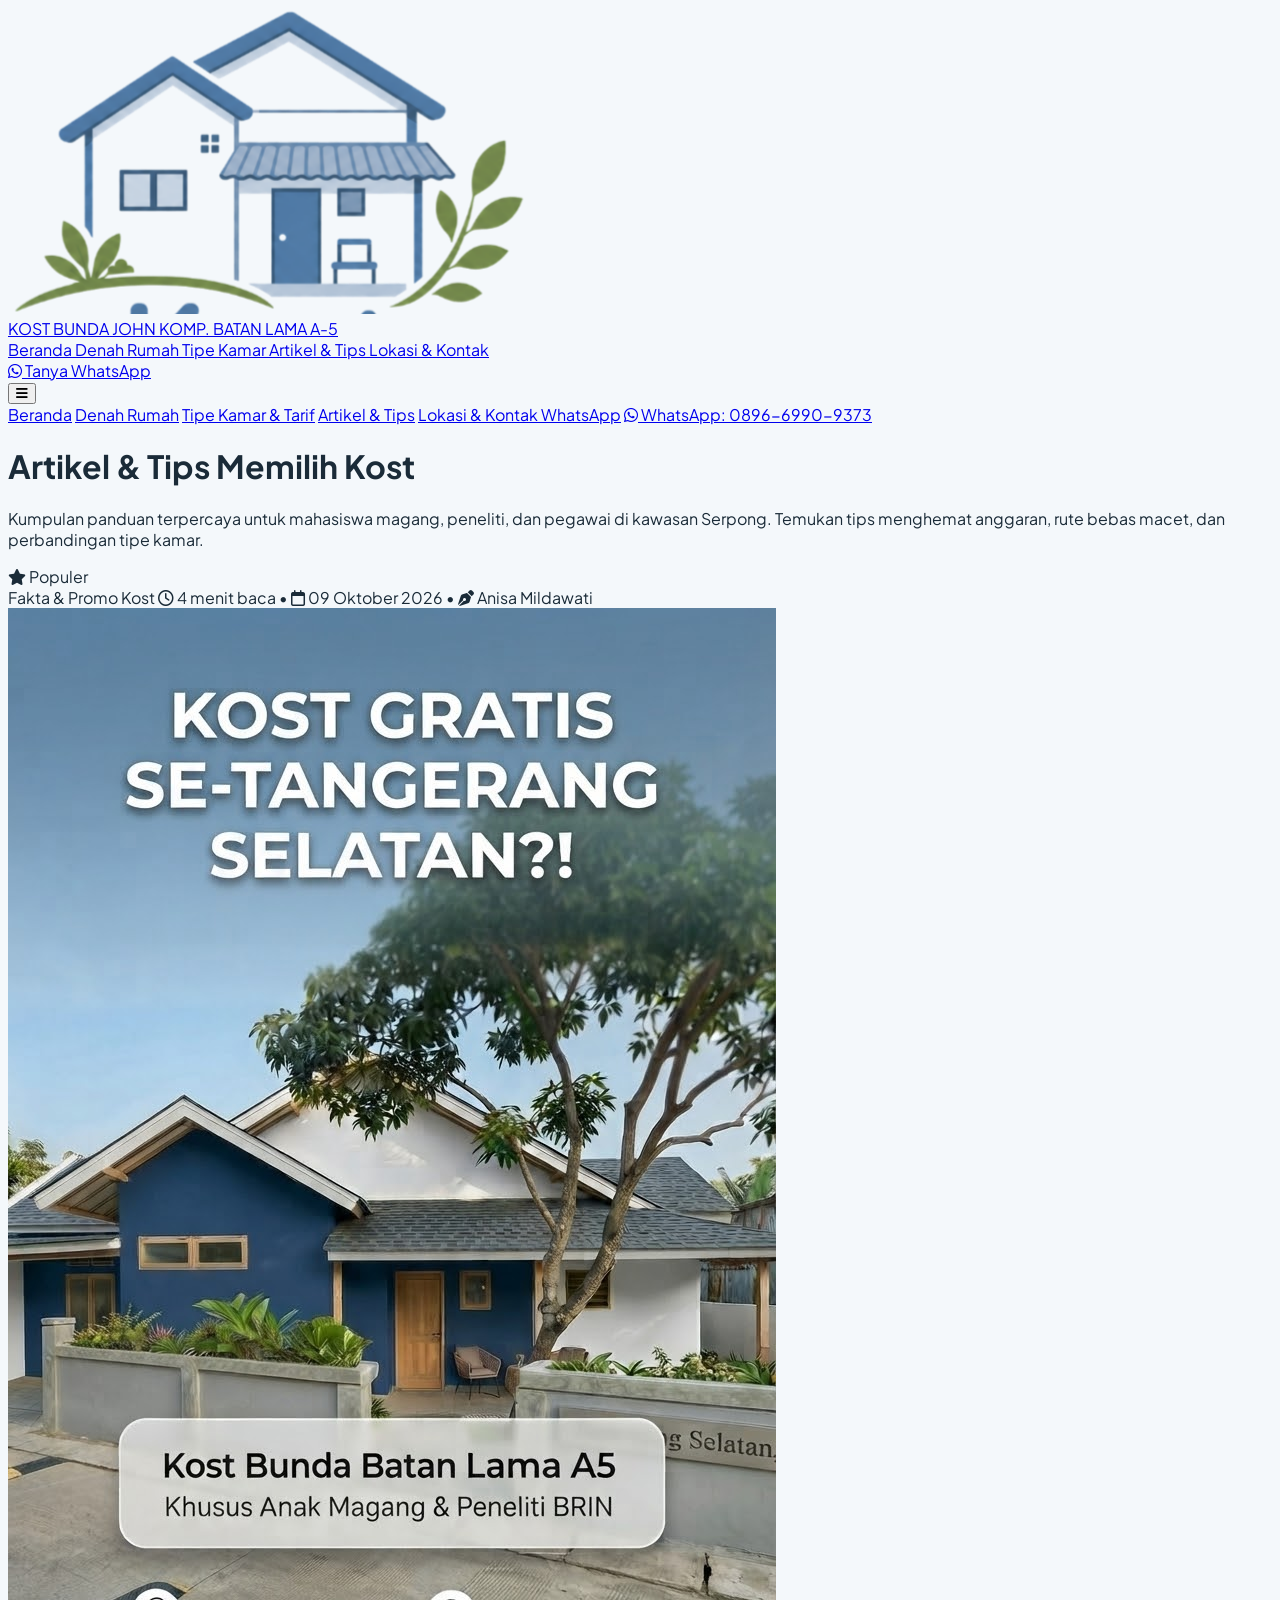
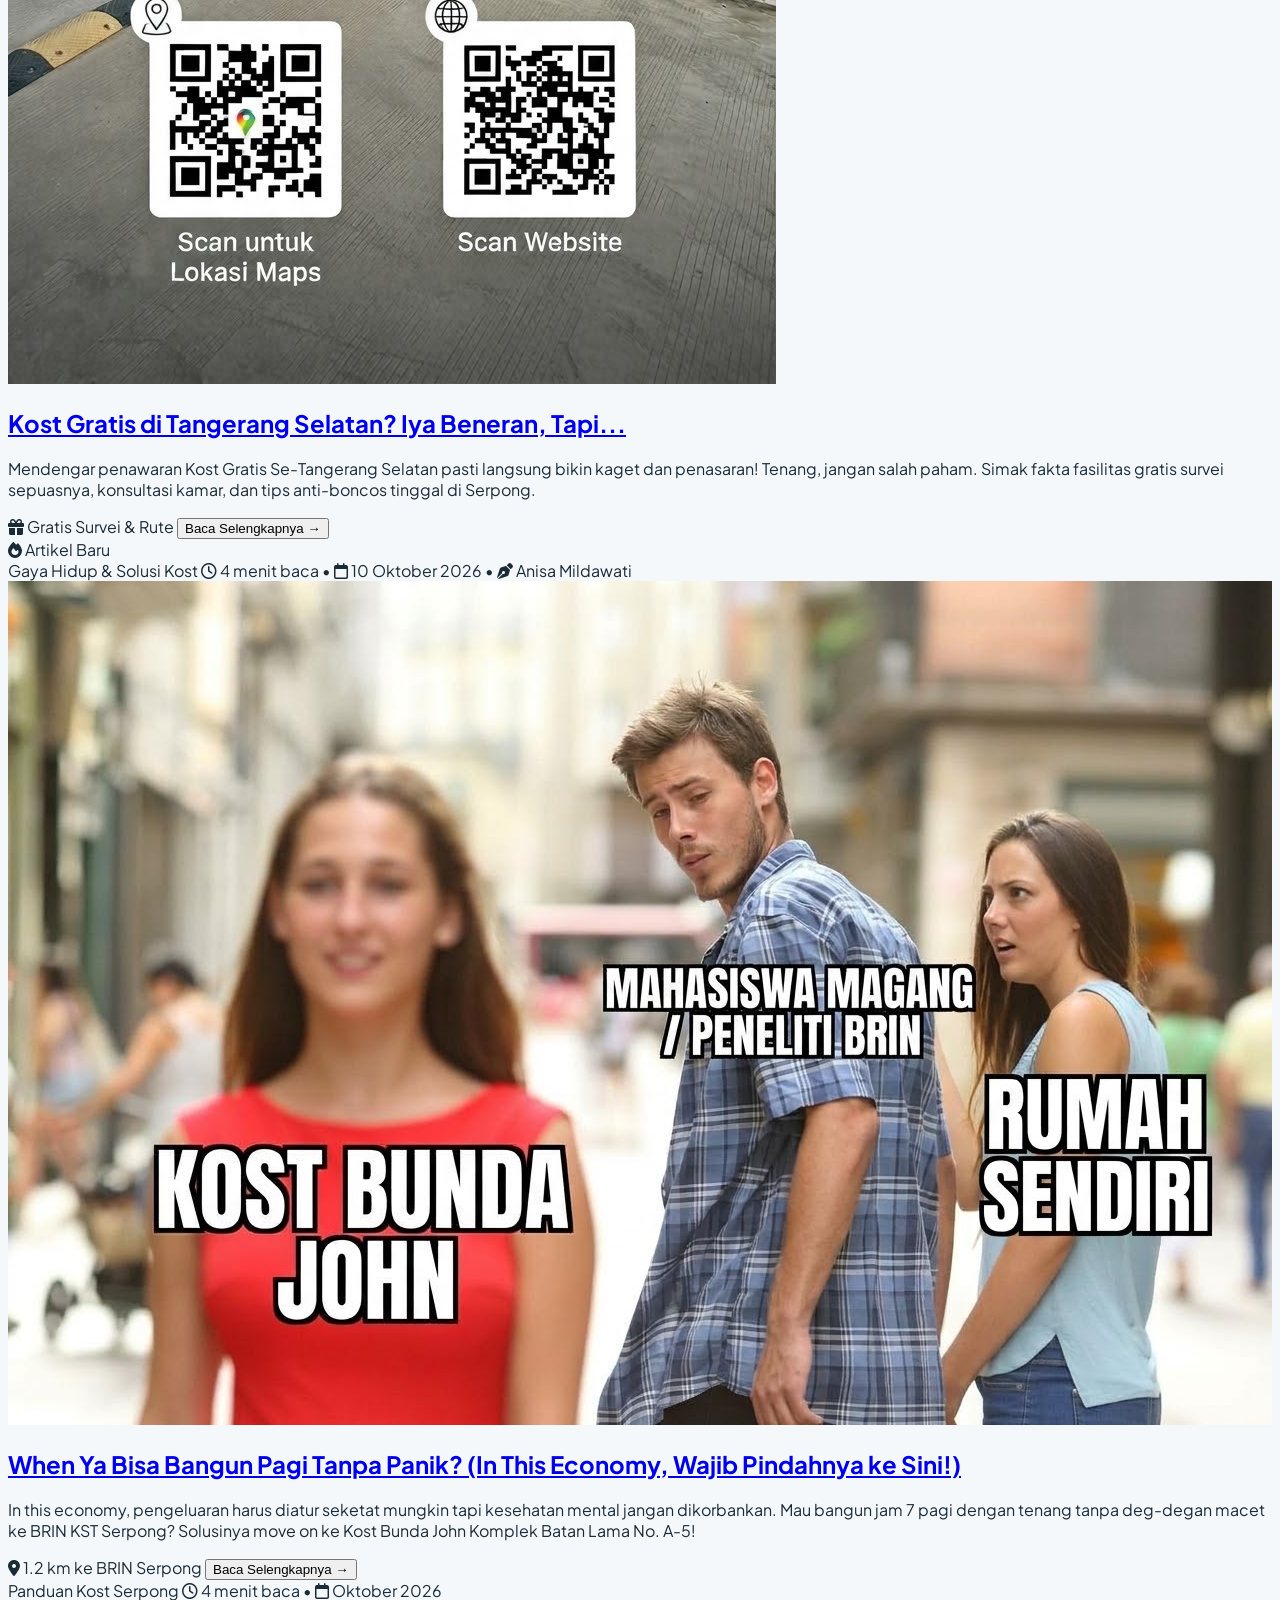
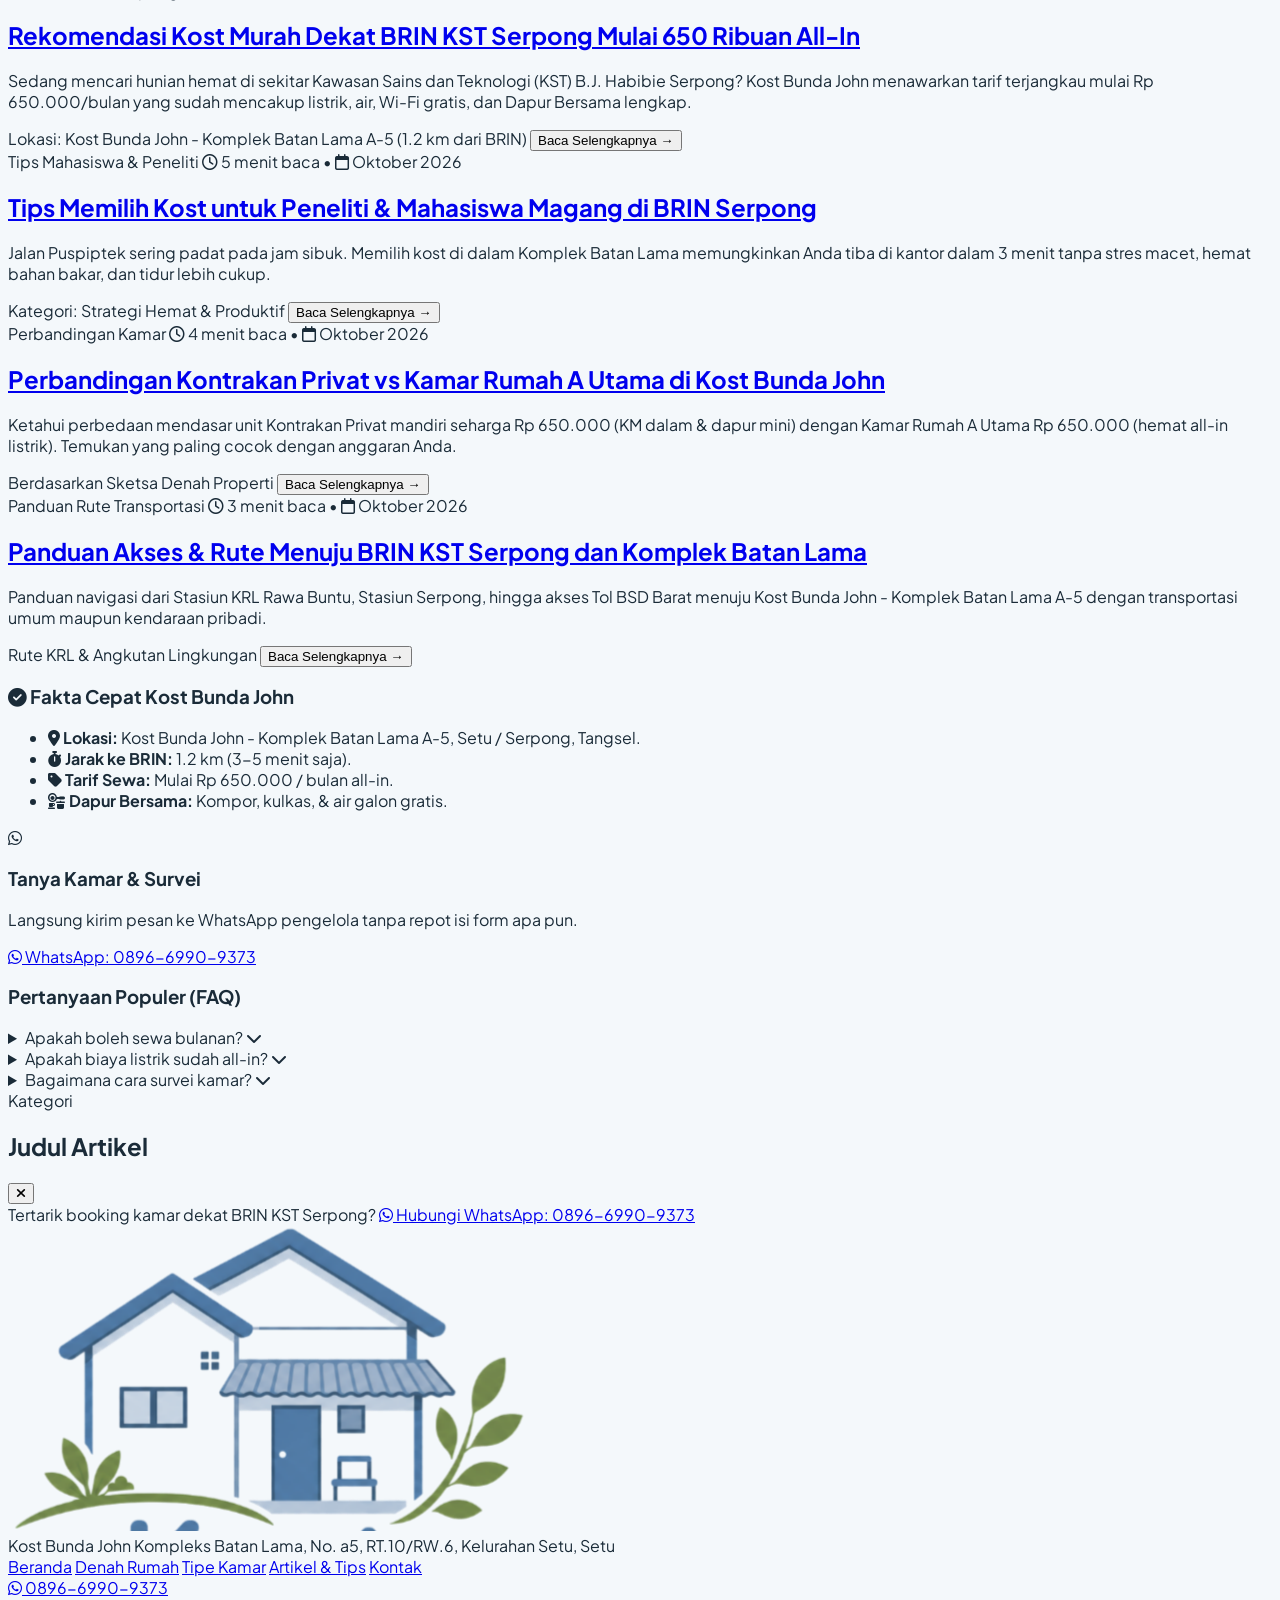
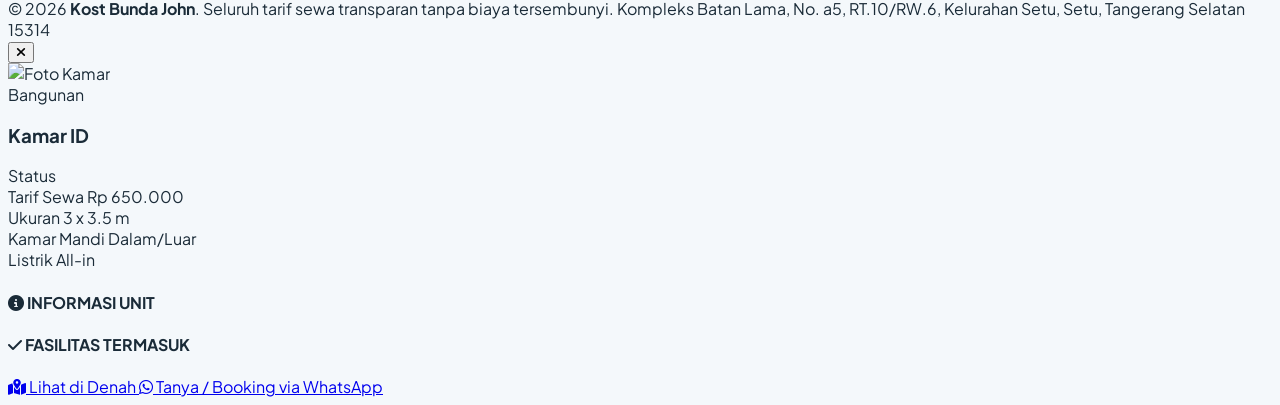
==== commit 2058fc8b: "Update artikel.html" ====
--- a/artikel.html
+++ b/artikel.html
@@ -149,7 +149,7 @@
       <!-- PAGE HEADER -->
       <div class="max-w-3xl mb-10">
         <h1 class="text-3xl sm:text-4xl font-extrabold text-[#1A2B38] tracking-tight">
-          Artikel & Tips Memilih Kost Murah Dekat BRIN KST Serpong
+          Artikel & Tips Memilih Kost
         </h1>
         <p class="text-stone-600 text-sm sm:text-base mt-2 leading-relaxed">
           Kumpulan panduan terpercaya untuk mahasiswa magang, peneliti, dan pegawai di kawasan Serpong. Temukan tips menghemat anggaran, rute bebas macet, dan perbandingan tipe kamar.
@@ -161,6 +161,56 @@
         
         <!-- ARTICLE LIST (CARDS) -->
         <div class="lg:col-span-8 space-y-6" id="article-list-container">
+
+           <!-- Article Terbaru 2: Kost Gratis di Tangerang Selatan? (FEATURED / POPULER) -->
+          <article class="bg-white border-2 border-emerald-500/30 rounded-3xl p-6 sm:p-7 shadow-md hover:border-emerald-600 hover:shadow-lg transition group relative overflow-hidden">
+            <div class="absolute top-0 right-0 bg-gradient-to-l from-blue-600 to-indigo-600 text-white text-[11px] font-bold px-3.5 py-1 rounded-bl-2xl uppercase tracking-wider shadow-sm flex items-center gap-1.5 z-10">
+              <i class="fa-solid fa-star text-yellow-300"></i> Populer
+            </div>
+
+            <div class="flex flex-wrap items-center gap-2.5 text-xs text-stone-500 mb-3.5">
+              <span class="px-2.5 py-0.5 rounded-full bg-blue-50 text-blue-700 font-semibold border border-blue-200">
+                Fakta & Promo Kost
+              </span>
+              <span><i class="fa-regular fa-clock mr-1"></i> 4 menit baca</span>
+              <span>•</span>
+              <span><i class="fa-regular fa-calendar mr-1"></i> 09 Oktober 2026</span>
+              <span>•</span>
+              <span class="text-stone-600 font-medium"><i class="fa-solid fa-pen-nib mr-1 text-[#3A6FA8]"></i> Anisa Mildawati</span>
+            </div>
+
+            <div class="grid grid-cols-1 sm:grid-cols-12 gap-5 items-center">
+              <!-- Thumbnail Image with Hover Zoom -->
+              <div class="sm:col-span-4 rounded-2xl overflow-hidden border border-[#D0E3EF] bg-stone-100 aspect-video sm:aspect-square flex items-center justify-center cursor-pointer shadow-sm relative group-hover:border-emerald-500/50 transition" onclick="showArticleDetail('kost-gratis-se-tangerang-selatan-iya-beneran-tapi')">
+                <img src="post-kost-gratis.jpg" alt="Poster Kost Gratis Se-Tangerang Selatan di Kost Bunda John Batan Lama A5 dekat BRIN Puspiptek" class="w-full h-full object-cover group-hover:scale-105 transition duration-300">
+                <div class="absolute inset-0 bg-stone-900/10 group-hover:bg-transparent transition"></div>
+              </div>
+
+              <!-- Content Teaser -->
+              <div class="sm:col-span-8 flex flex-col justify-between">
+                <div>
+                  <h2 class="text-lg sm:text-xl font-bold text-stone-900 group-hover:text-[#3A6FA8] transition mb-2 leading-snug">
+                    <a href="#kost-gratis-se-tangerang-selatan-iya-beneran-tapi" onclick="showArticleDetail('kost-gratis-se-tangerang-selatan-iya-beneran-tapi')">
+                      Kost Gratis di Tangerang Selatan? Iya Beneran, Tapi...
+                    </a>
+                  </h2>
+                  <p class="text-xs sm:text-sm text-stone-600 leading-relaxed mb-3 line-clamp-3">
+                    Mendengar penawaran Kost Gratis Se-Tangerang Selatan pasti langsung bikin kaget dan penasaran! Tenang, jangan salah paham. Simak fakta fasilitas gratis survei sepuasnya, konsultasi kamar, dan tips anti-boncos tinggal di Serpong.
+                  </p>
+                </div>
+
+                <div class="flex items-center justify-between pt-3 border-t border-[#D0E3EF] text-xs">
+                  <span class="text-stone-500 font-medium flex items-center gap-1.5">
+                    <i class="fa-solid fa-gift text-emerald-600"></i> Gratis Survei & Rute
+                  </span>
+                  <button onclick="showArticleDetail('kost-gratis-se-tangerang-selatan-iya-beneran-tapi')" class="font-bold text-[#3A6FA8] hover:text-[#28517e] hover:underline flex items-center gap-1">
+                    Baca Selengkapnya &rarr;
+                  </button>
+                </div>
+              </div>
+            </div>
+          </article>
+
           
           <!-- Article Terbaru 1: When Ya Bisa Bangun Pagi Tanpa Panik (FEATURED / BARU) -->
           <article class="bg-white border-2 border-[#3A6FA8]/40 rounded-3xl p-6 sm:p-7 shadow-md hover:border-[#3A6FA8] hover:shadow-lg transition group relative overflow-hidden">
@@ -204,55 +254,6 @@
                     <i class="fa-solid fa-location-dot text-[#3A6FA8]"></i> 1.2 km ke BRIN Serpong
                   </span>
                   <button onclick="showArticleDetail('when-ya-bisa-bangun-pagi-tanpa-panik-in-this-economy')" class="font-bold text-[#3A6FA8] hover:text-[#28517e] hover:underline flex items-center gap-1">
-                    Baca Selengkapnya &rarr;
-                  </button>
-                </div>
-              </div>
-            </div>
-          </article>
-
-          <!-- Article Terbaru 2: Kost Gratis Se-Tangerang Selatan? (FEATURED / POPULER) -->
-          <article class="bg-white border-2 border-emerald-500/30 rounded-3xl p-6 sm:p-7 shadow-md hover:border-emerald-600 hover:shadow-lg transition group relative overflow-hidden">
-            <div class="absolute top-0 right-0 bg-gradient-to-l from-blue-600 to-indigo-600 text-white text-[11px] font-bold px-3.5 py-1 rounded-bl-2xl uppercase tracking-wider shadow-sm flex items-center gap-1.5 z-10">
-              <i class="fa-solid fa-star text-yellow-300"></i> Populer
-            </div>
-
-            <div class="flex flex-wrap items-center gap-2.5 text-xs text-stone-500 mb-3.5">
-              <span class="px-2.5 py-0.5 rounded-full bg-blue-50 text-blue-700 font-semibold border border-blue-200">
-                Fakta & Promo Kost
-              </span>
-              <span><i class="fa-regular fa-clock mr-1"></i> 4 menit baca</span>
-              <span>•</span>
-              <span><i class="fa-regular fa-calendar mr-1"></i> 09 Oktober 2026</span>
-              <span>•</span>
-              <span class="text-stone-600 font-medium"><i class="fa-solid fa-pen-nib mr-1 text-[#3A6FA8]"></i> Anisa Mildawati</span>
-            </div>
-
-            <div class="grid grid-cols-1 sm:grid-cols-12 gap-5 items-center">
-              <!-- Thumbnail Image with Hover Zoom -->
-              <div class="sm:col-span-4 rounded-2xl overflow-hidden border border-[#D0E3EF] bg-stone-100 aspect-video sm:aspect-square flex items-center justify-center cursor-pointer shadow-sm relative group-hover:border-emerald-500/50 transition" onclick="showArticleDetail('kost-gratis-se-tangerang-selatan-iya-beneran-tapi')">
-                <img src="post-kost-gratis.jpg" alt="Poster Kost Gratis Se-Tangerang Selatan di Kost Bunda John Batan Lama A5 dekat BRIN Puspiptek" class="w-full h-full object-cover group-hover:scale-105 transition duration-300">
-                <div class="absolute inset-0 bg-stone-900/10 group-hover:bg-transparent transition"></div>
-              </div>
-
-              <!-- Content Teaser -->
-              <div class="sm:col-span-8 flex flex-col justify-between">
-                <div>
-                  <h2 class="text-lg sm:text-xl font-bold text-stone-900 group-hover:text-[#3A6FA8] transition mb-2 leading-snug">
-                    <a href="#kost-gratis-se-tangerang-selatan-iya-beneran-tapi" onclick="showArticleDetail('kost-gratis-se-tangerang-selatan-iya-beneran-tapi')">
-                      Kost Gratis Se-Tangerang Selatan? Iya Beneran, Tapi.. (Fakta & Tips Hemat)
-                    </a>
-                  </h2>
-                  <p class="text-xs sm:text-sm text-stone-600 leading-relaxed mb-3 line-clamp-3">
-                    Mendengar penawaran Kost Gratis Se-Tangerang Selatan pasti langsung bikin kaget dan penasaran! Tenang, jangan salah paham. Simak fakta fasilitas gratis survei sepuasnya, konsultasi kamar, dan tips anti-boncos tinggal di Serpong.
-                  </p>
-                </div>
-
-                <div class="flex items-center justify-between pt-3 border-t border-[#D0E3EF] text-xs">
-                  <span class="text-stone-500 font-medium flex items-center gap-1.5">
-                    <i class="fa-solid fa-gift text-emerald-600"></i> Gratis Survei & Rute
-                  </span>
-                  <button onclick="showArticleDetail('kost-gratis-se-tangerang-selatan-iya-beneran-tapi')" class="font-bold text-[#3A6FA8] hover:text-[#28517e] hover:underline flex items-center gap-1">
                     Baca Selengkapnya &rarr;
                   </button>
                 </div>
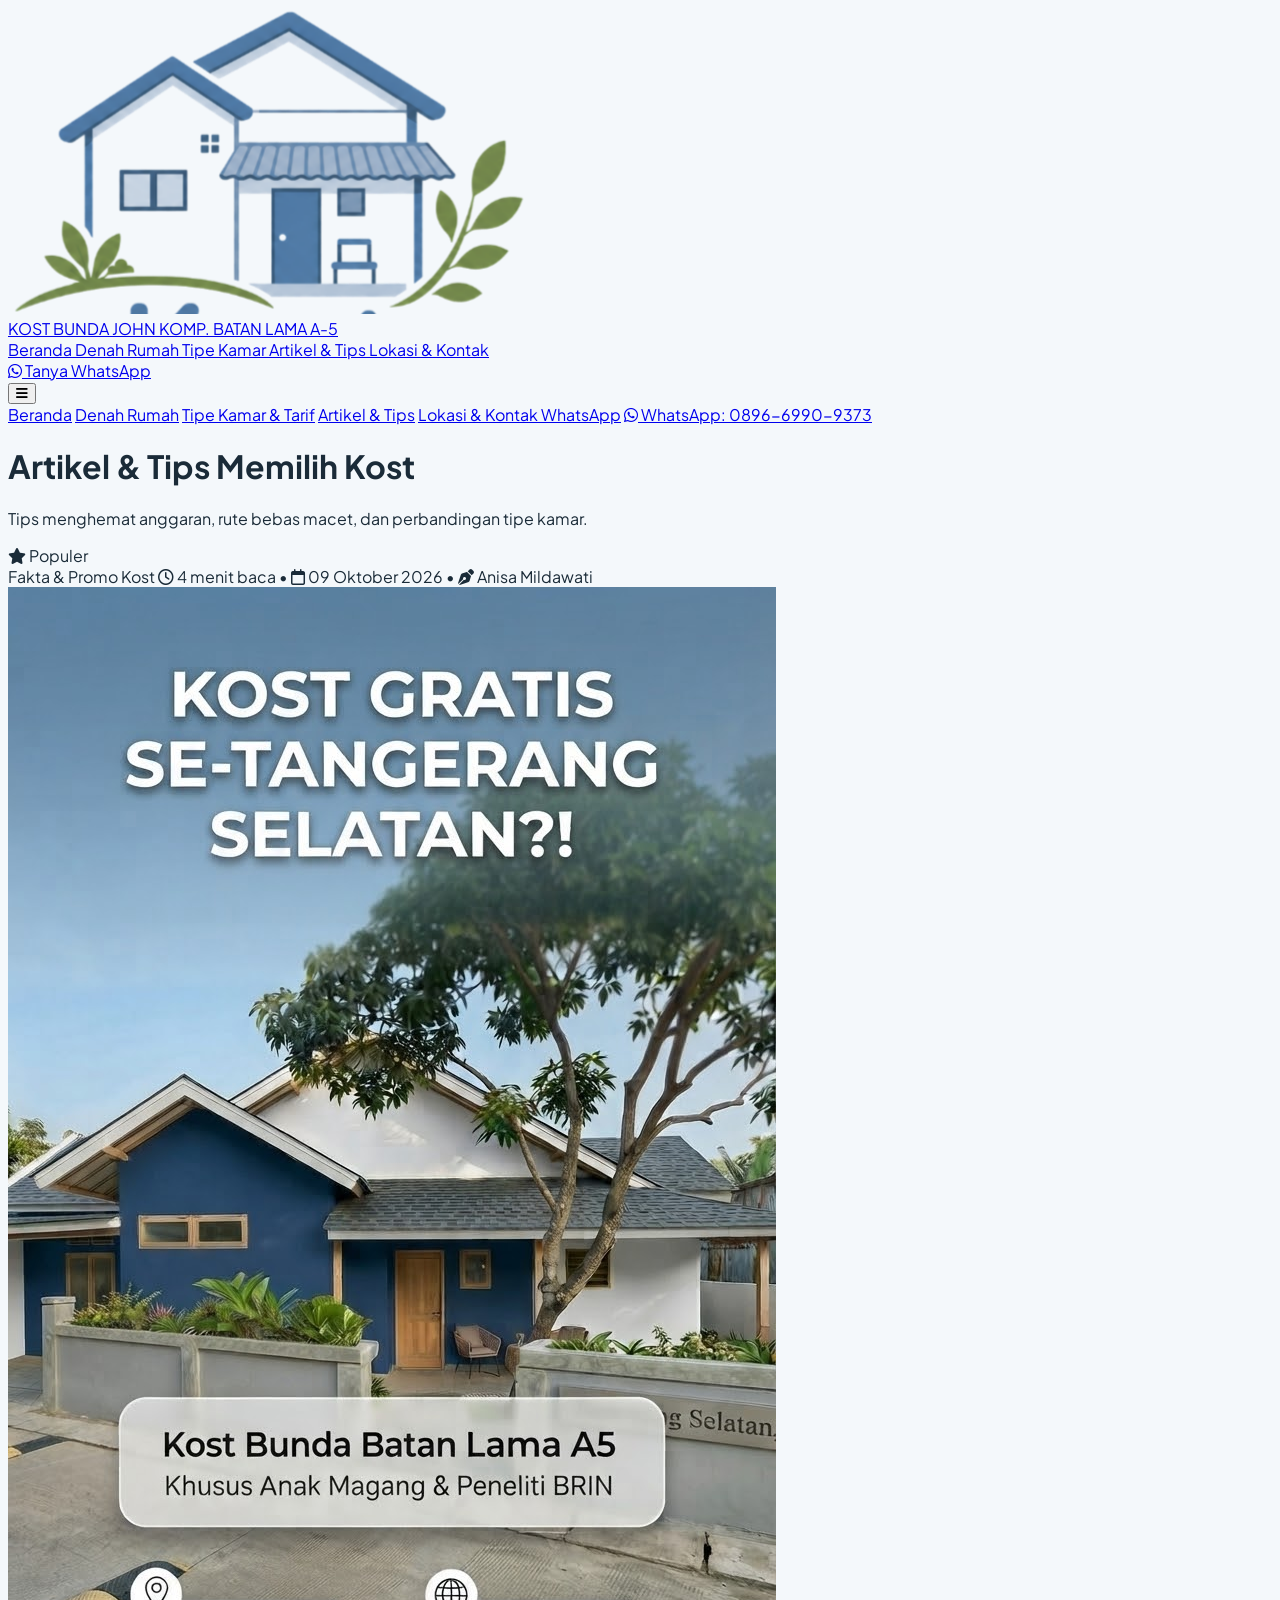
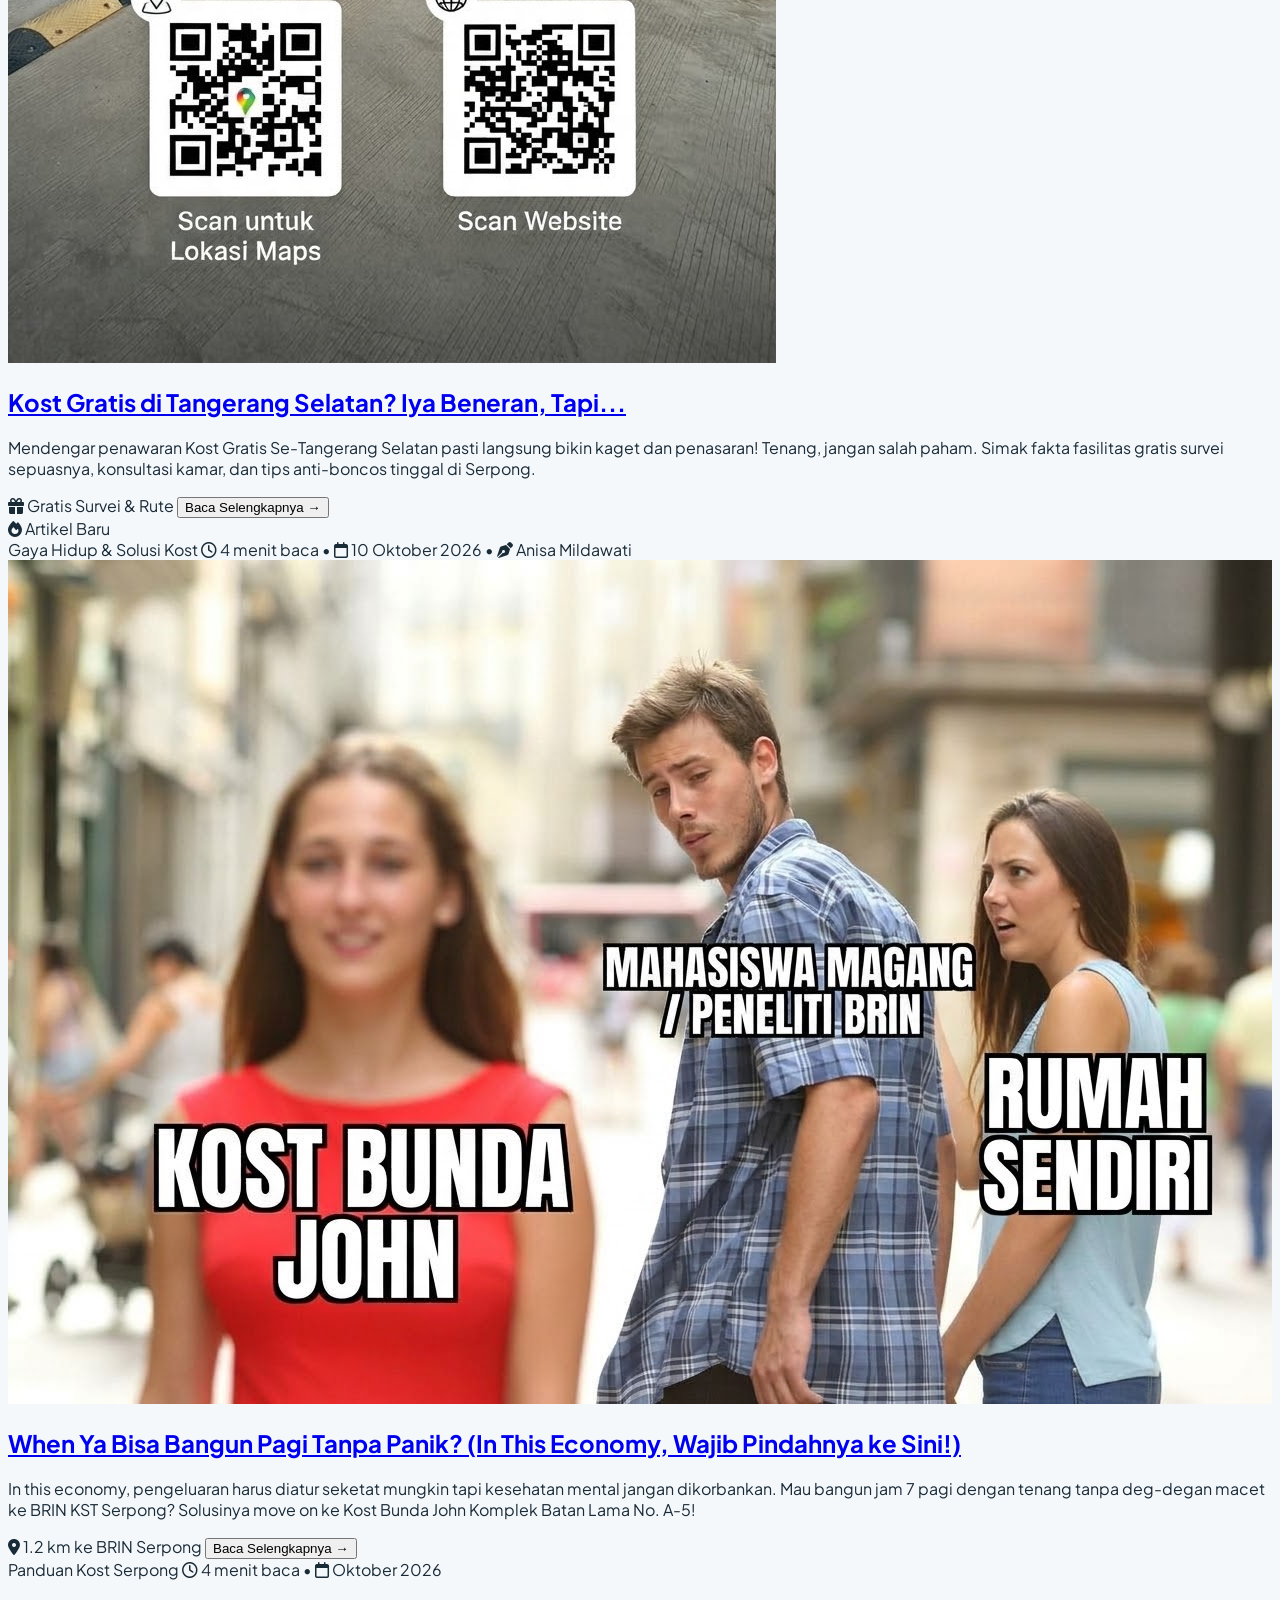
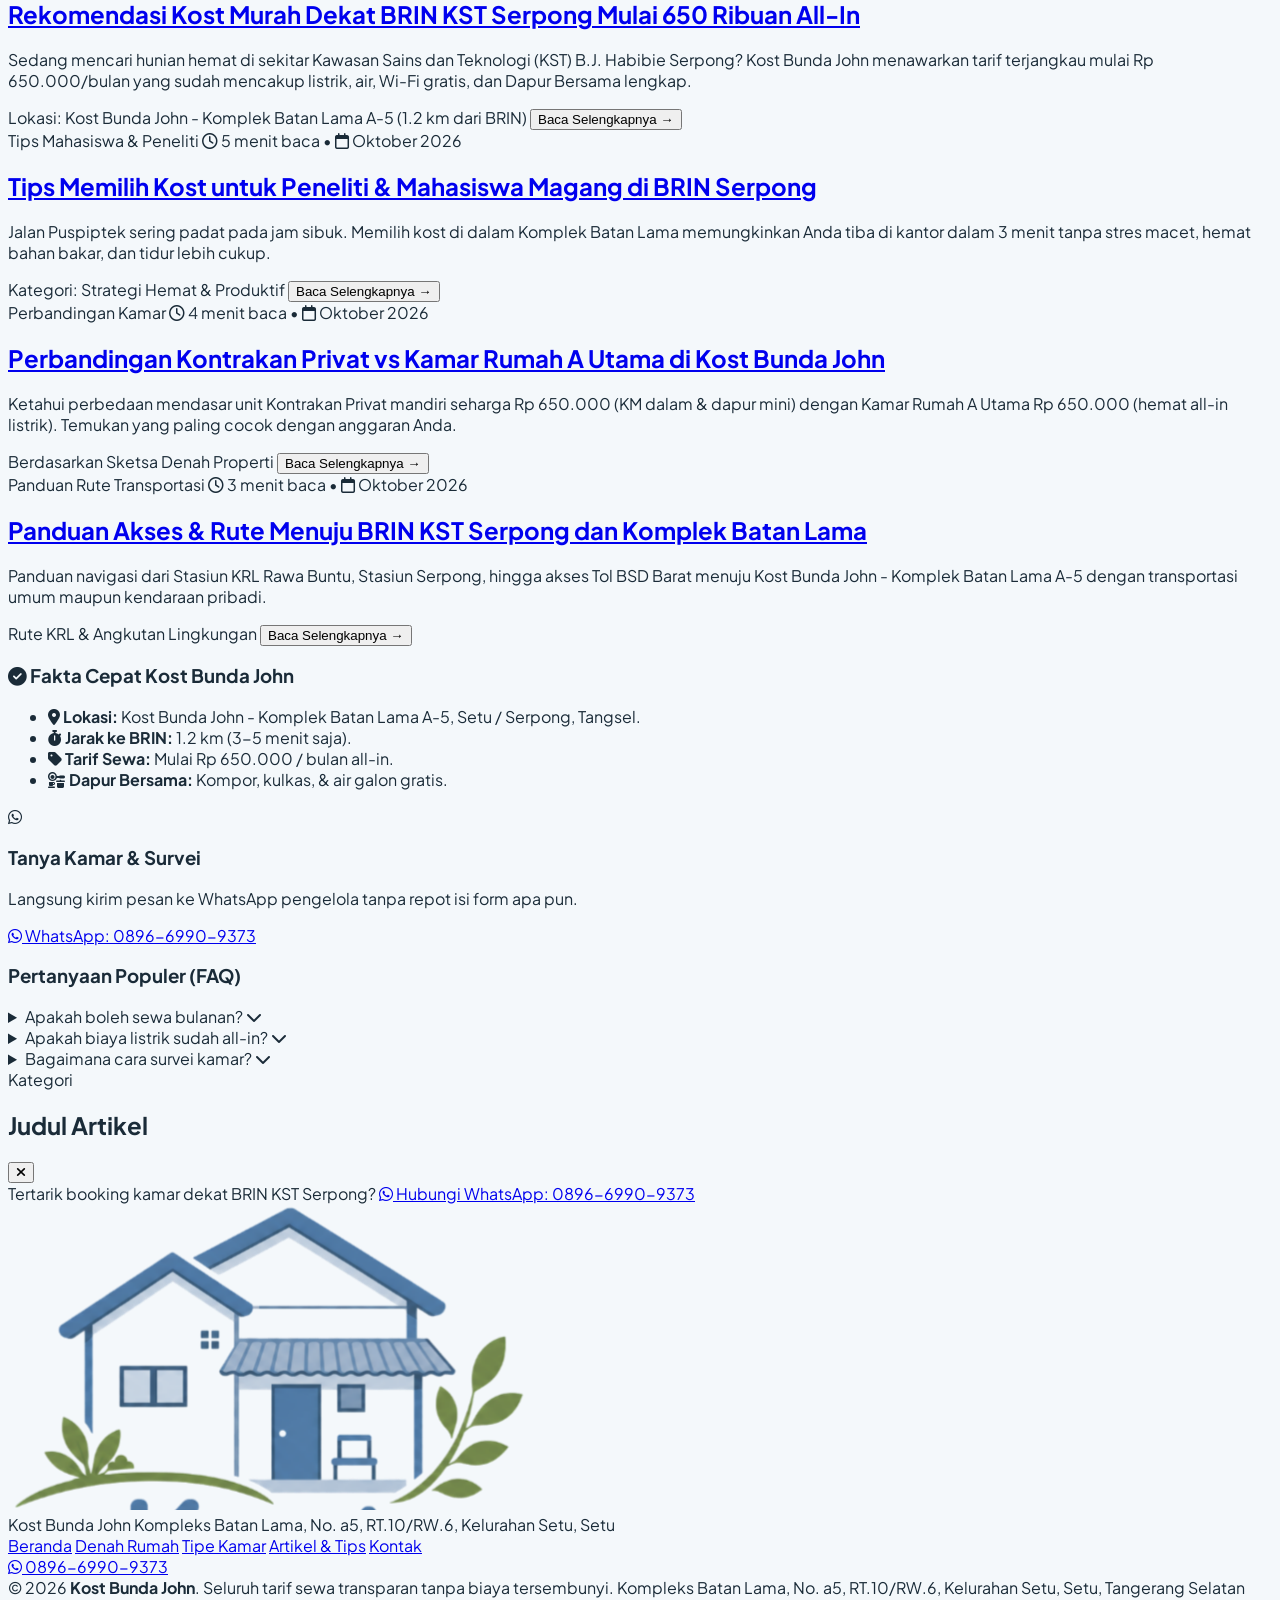
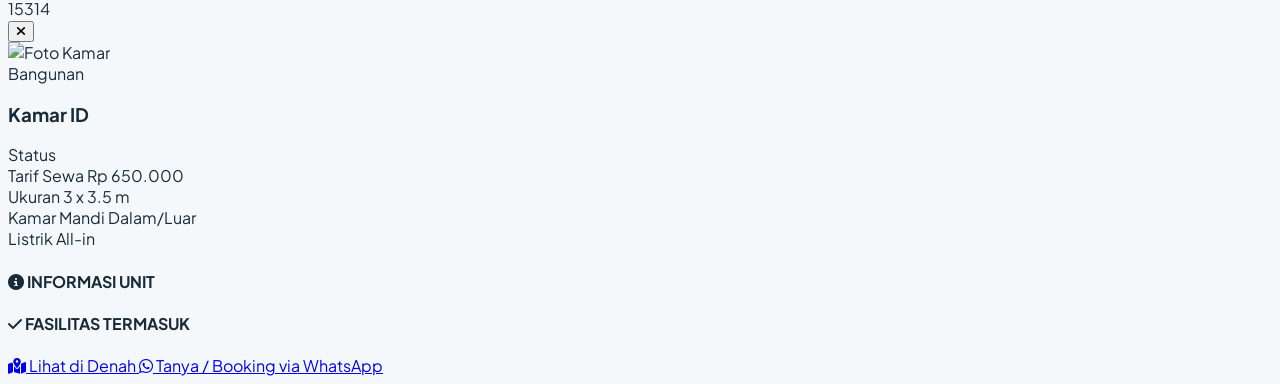
==== commit ea589e19: "Revise article introduction for clarity Updated the paragraph content to focus on tips and compariso" ====
--- a/artikel.html
+++ b/artikel.html
@@ -152,7 +152,7 @@
           Artikel & Tips Memilih Kost
         </h1>
         <p class="text-stone-600 text-sm sm:text-base mt-2 leading-relaxed">
-          Kumpulan panduan terpercaya untuk mahasiswa magang, peneliti, dan pegawai di kawasan Serpong. Temukan tips menghemat anggaran, rute bebas macet, dan perbandingan tipe kamar.
+          Tips menghemat anggaran, rute bebas macet, dan perbandingan tipe kamar.
         </p>
       </div>
 
